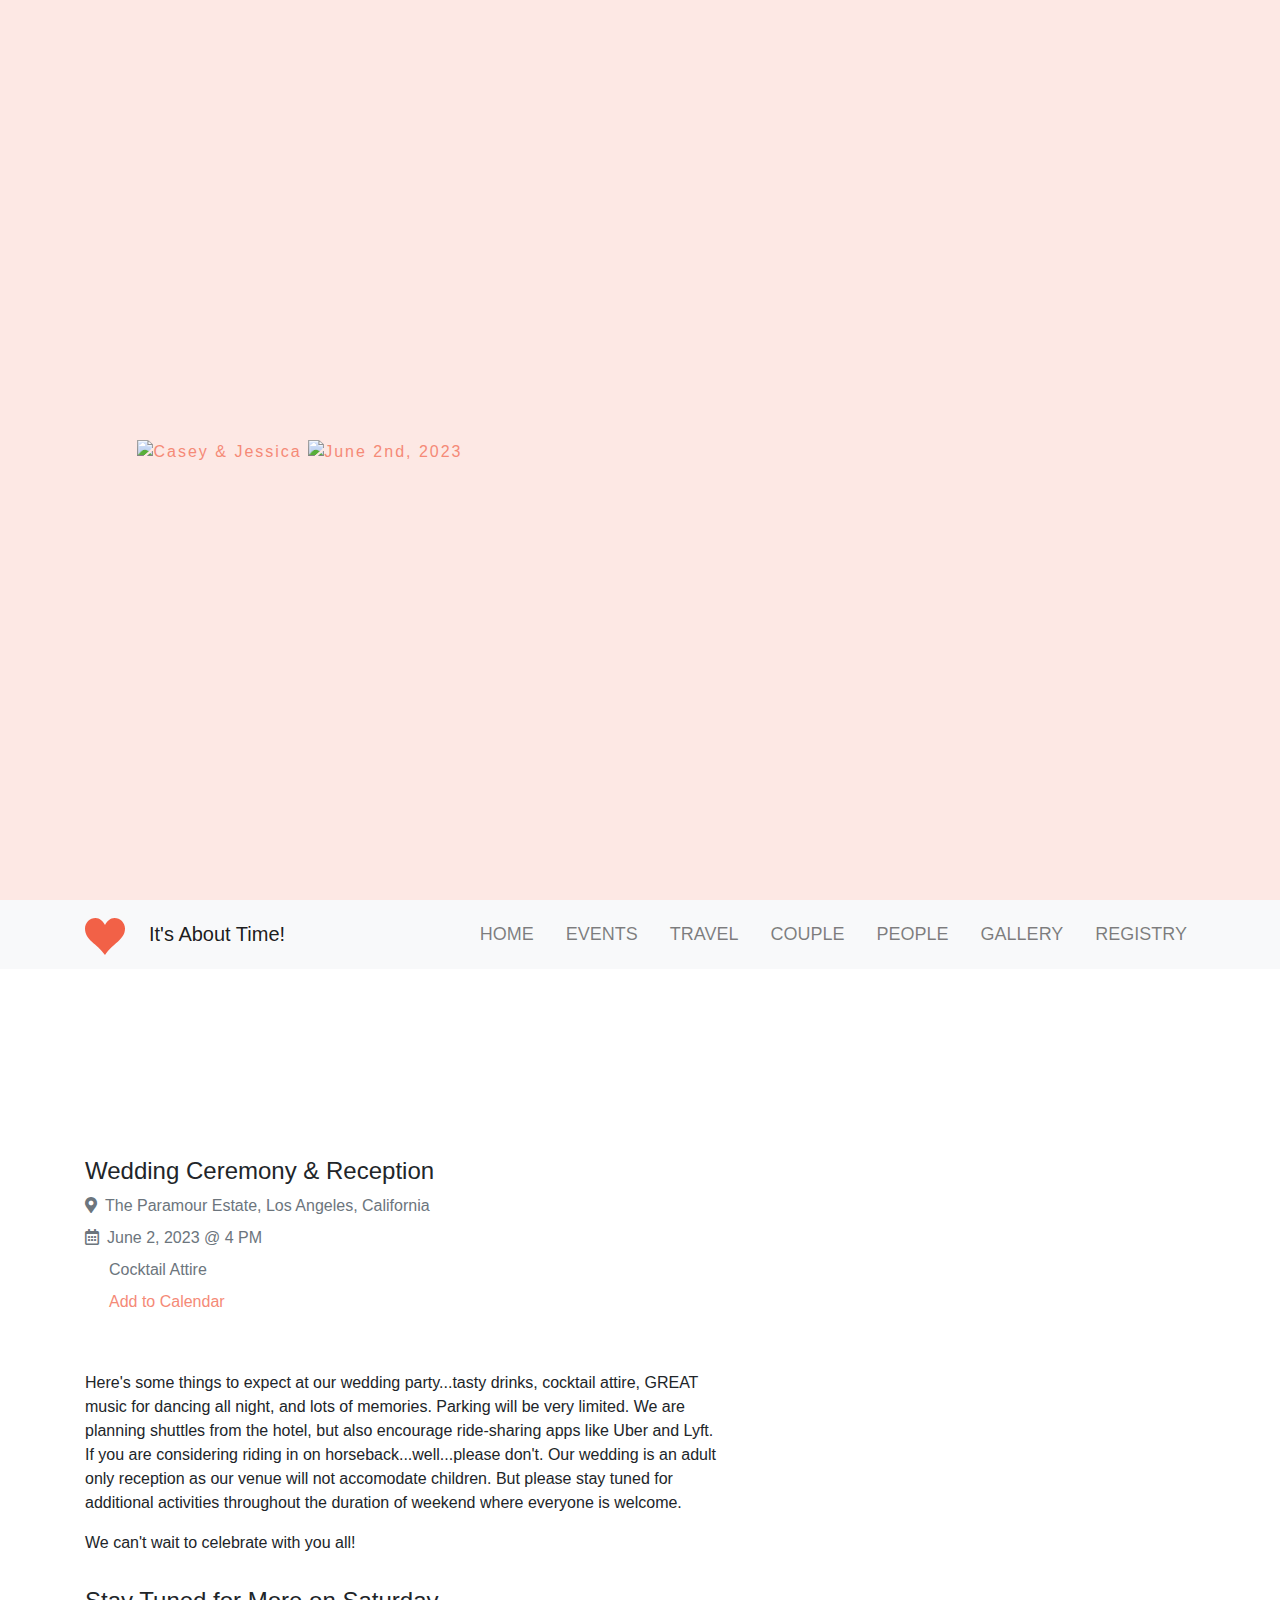
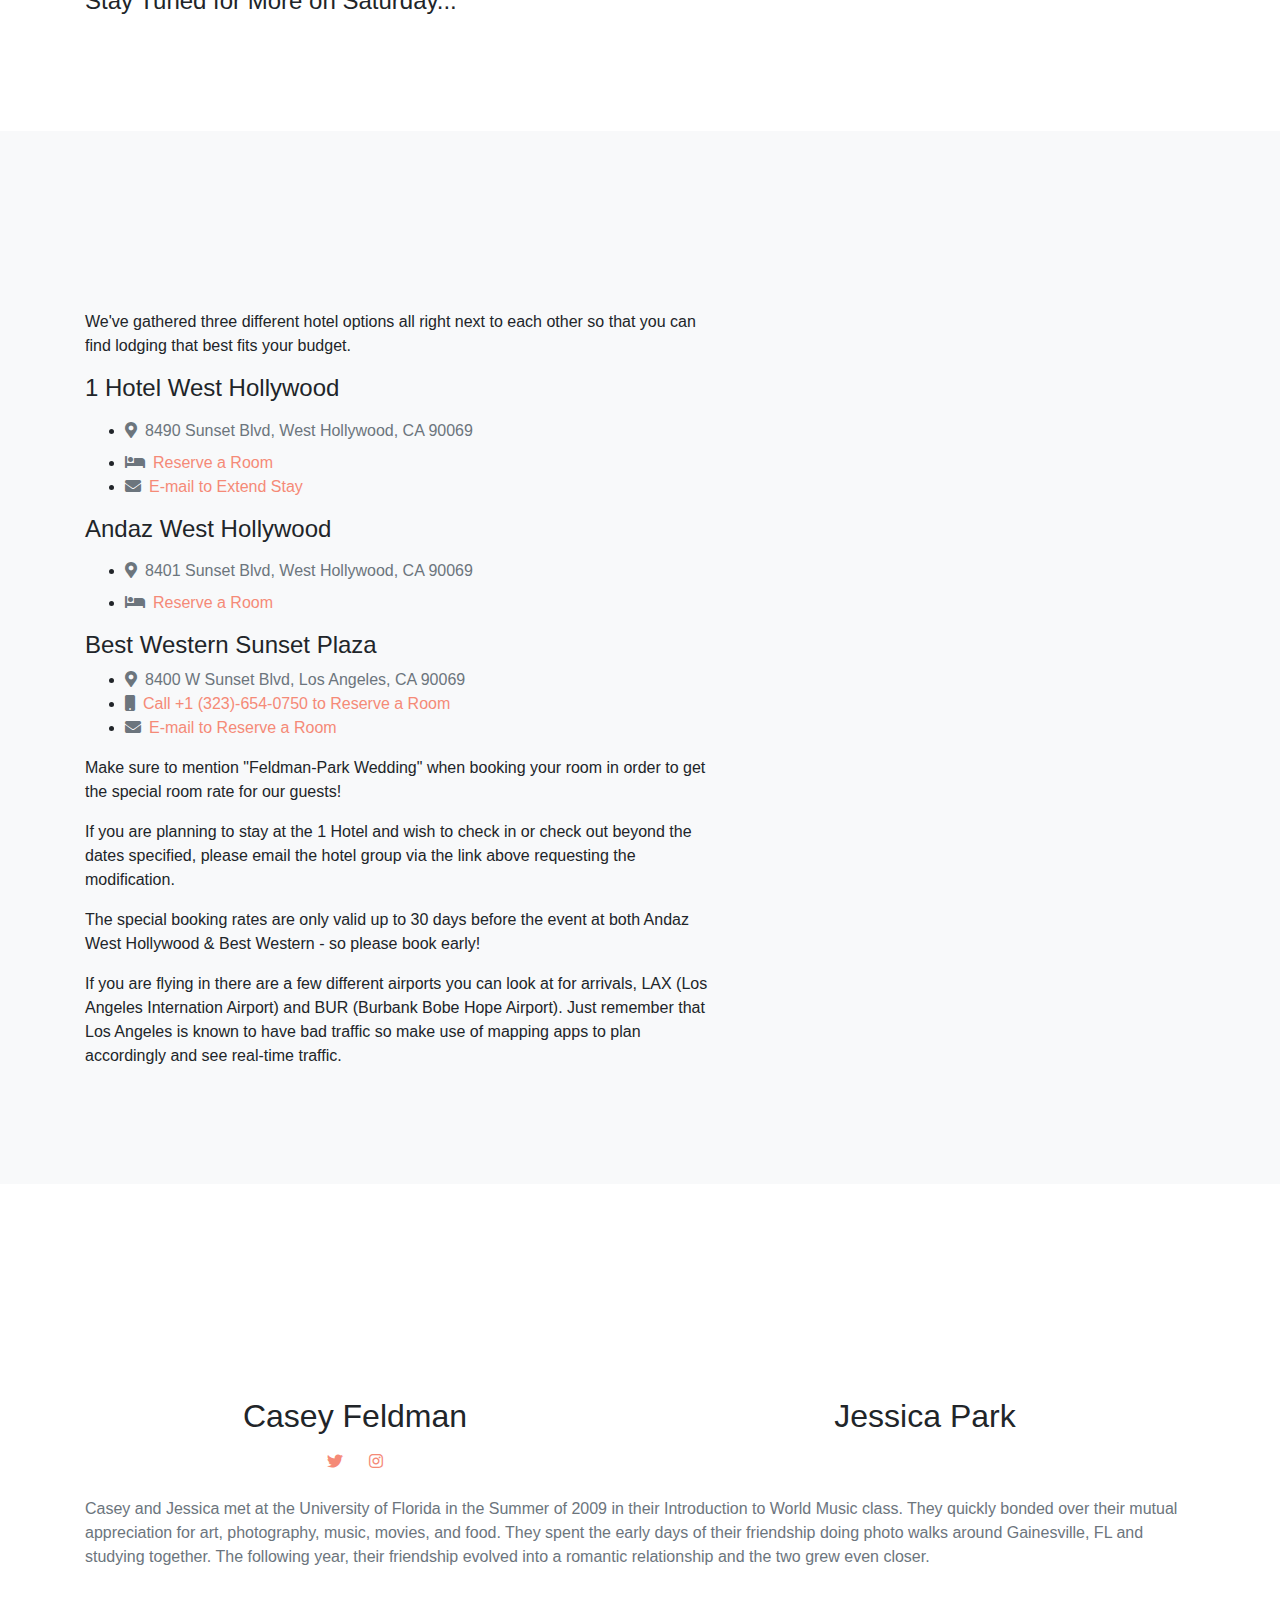
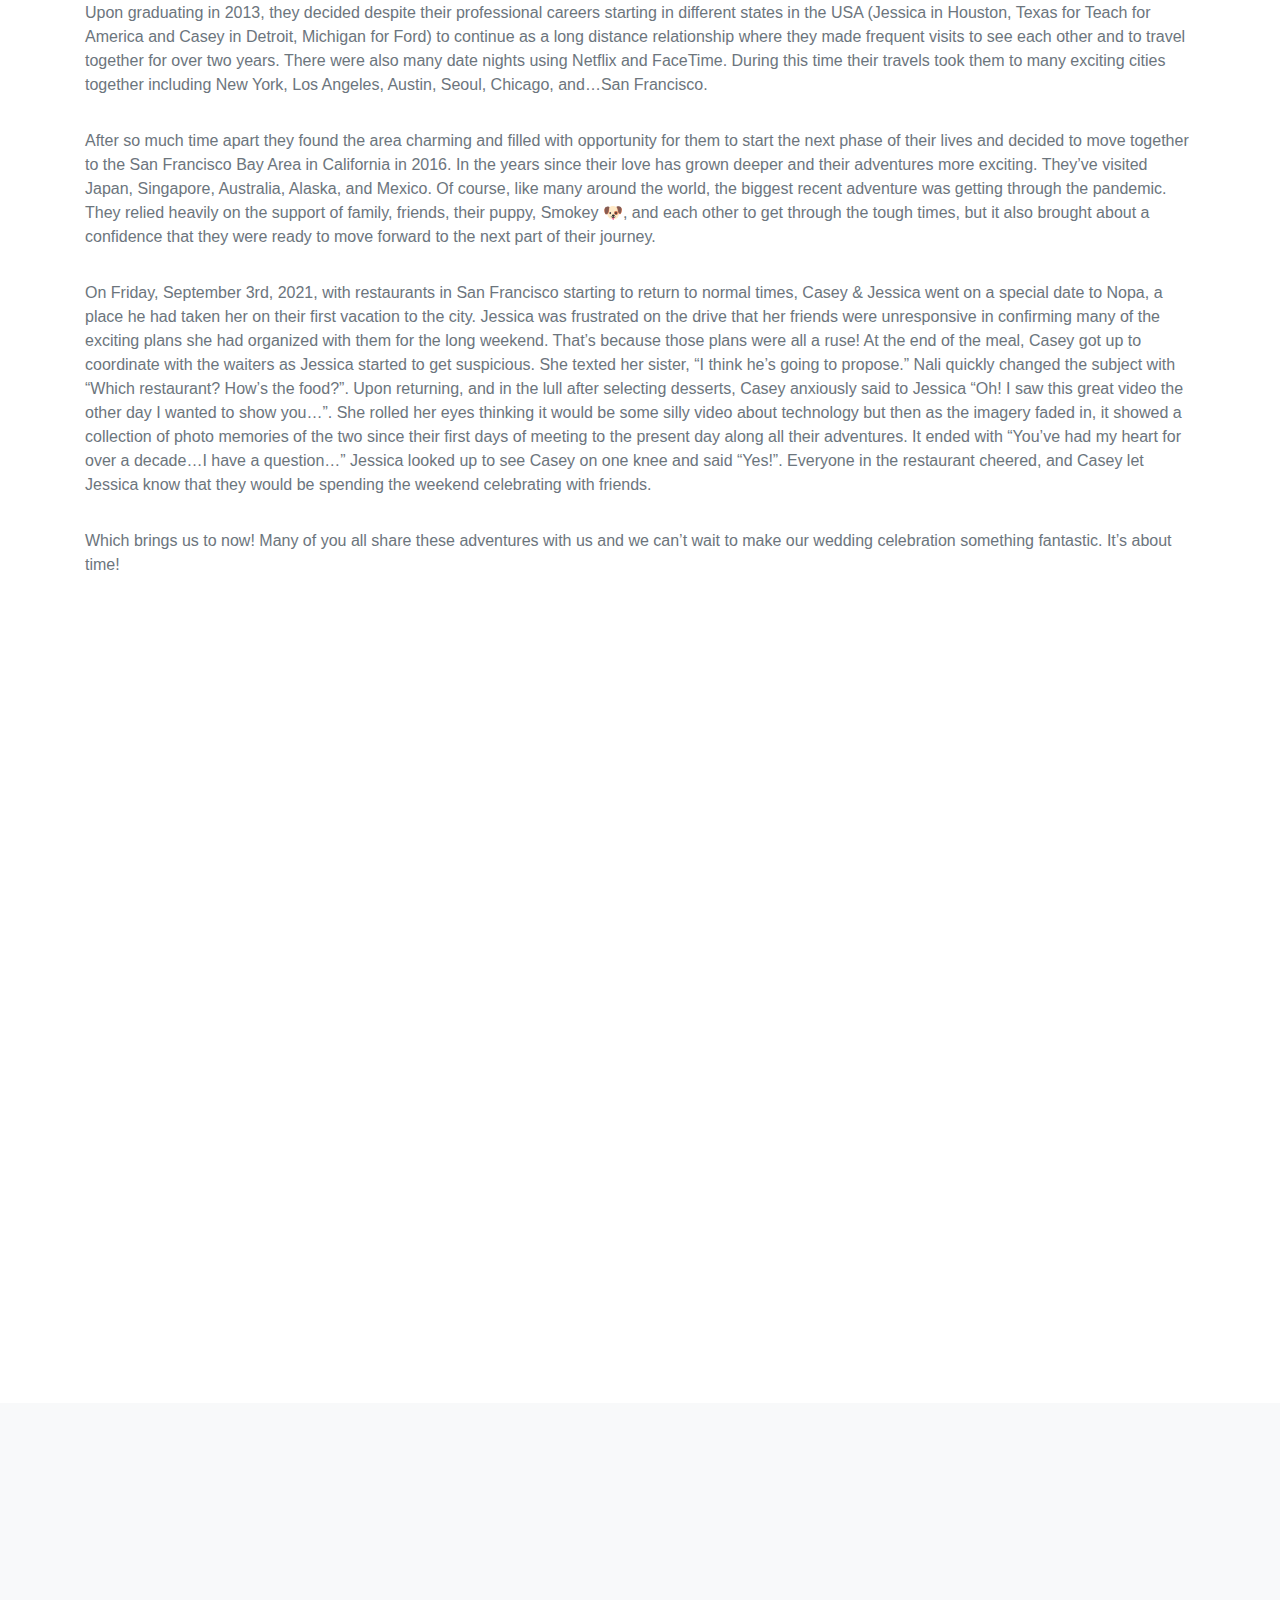
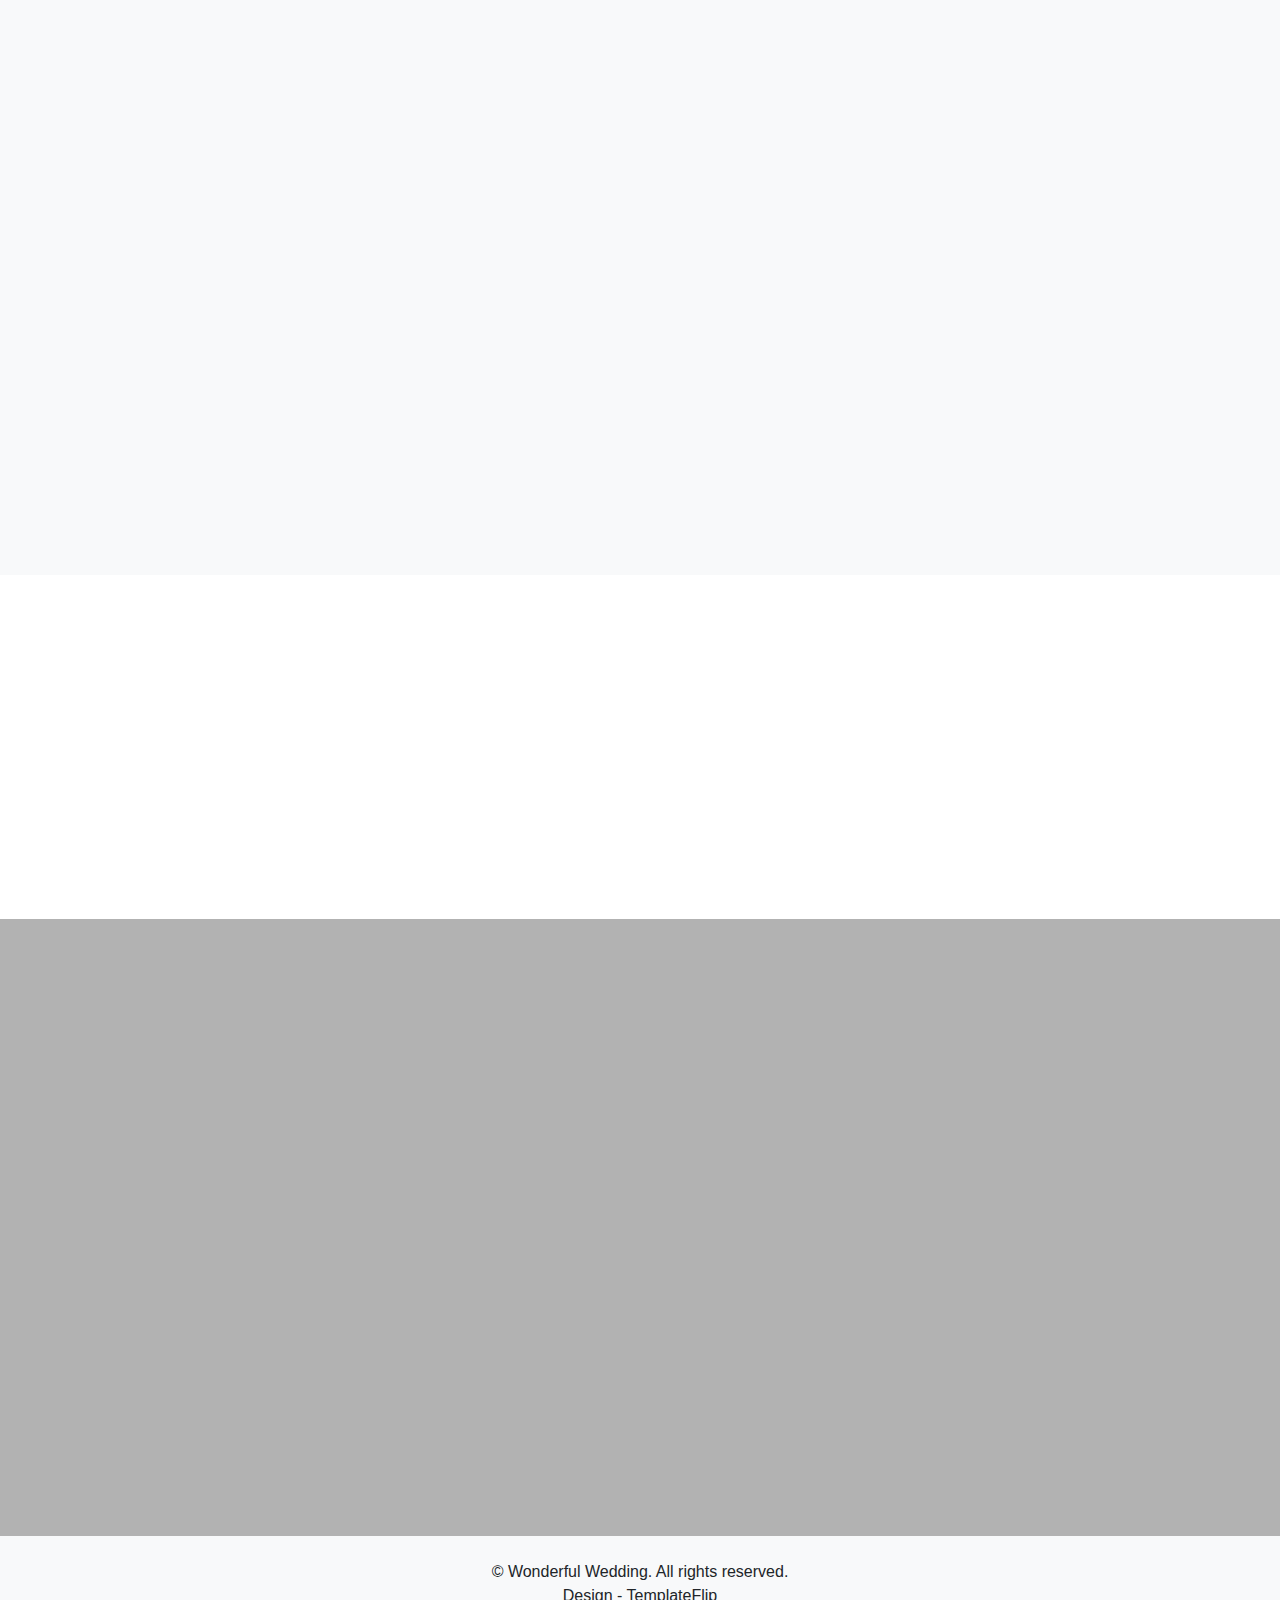
==== fuego/index.html @ f287a128 "Add Korean translate for send button" ====
<!DOCTYPE html>
<html lang="en-US">
  <head>
    <meta charset="UTF-8">
    <meta http-equiv="X-UA-Compatible" content="IE=edge">
    <meta name="viewport" content="width=device-width, initial-scale=1">
    <title>Casey & Jessica - June•2nd•2023</title>
    <link rel="stylesheet" href="https://use.typekit.net/lkz2qgp.css">
    <link rel="apple-touch-icon" sizes="180x180" href="images/favicon/apple-touch-icon.png">
    <link rel="icon" type="image/png" sizes="32x32" href="images/favicon/favicon-32x32.png">
    <link rel="icon" type="image/png" sizes="16x16" href="images/favicon/favicon-16x16.png">
    <link href="css/bootstrap.min.css?ver=1.1.0" rel="stylesheet">
    <link href="css/font-awesome/css/all.min.css?ver=1.1.0" rel="stylesheet">
    <link href="css/aos.css?ver=1.1.0" rel="stylesheet">
    <link href="css/ekko-lightbox.css?ver=1.1.0" rel="stylesheet">
    <link href="css/main.css?ver=1.1.0" rel="stylesheet">
    <script src="https://cdn.apple-mapkit.com/mk/5.x.x/mapkit.js"></script>
    <style>
        #map {
            max-width: 580px;
            min-height: 300px;
            height: 100%;
        }
        #hotel-map {
            max-width: 580px;
            min-height: 300px;
            height: 100%;
        }
    </style>
    <noscript>
      <style type="text/css">
        [data-aos] {
            opacity: 1 !important;
            transform: translate(0) scale(1) !important;
        }
      </style>
    </noscript>
	<script src="//ajax.googleapis.com/ajax/libs/jquery/2.0.0/jquery.min.js"></script>
  </head>
  <body id="top">
    <header></header>
    <div class="page-content">
      <div class="div">
<div class="ww-home-page" id="home">
  <div class="ww-wedding-announcement d-flex align-items-center justify-content-start">

    <div class="container ww-announcement-container">
    <a id="ical-link" href="https://caseyandjessica.com/resources/Casey_Jessica_Wedding.ics/"></a>
    <a rel="ar" href="images/invite.usdz#callToAction=Add%20to%20Calendar&amp;checkoutTitle=Casey%20and%20Jessica%27s%20Wedding&amp;checkoutSubtitle=June%202nd%202023&amp;price=" id="ar-link">
	  <img class="ww-title img-fluid mt-1" src="images/logo.png" alt="Casey & Jessica" data-aos="zoom-in-down" data-aos-delay="300" data-aos-duration="1000"/>
      <img class="img-fluid mt-1" src="images/laurel-1.png" alt="June 2nd, 2023" data-aos="zoom-in-down" data-aos-delay="300" data-aos-duration="1000"/>
	</a>
    </div>
  </div>
</div>
<div class="ww-nav-bar sticky-top bg-light">
  <nav class="navbar navbar-expand-lg navbar-light">
    <div class="container"><a href="#"><svg class="heart" viewBox="0 0 32 29.6"><path d="M23.6,0c-3.4,0-6.3,2.7-7.6,5.6C14.7,2.7,11.8,0,8.4,0C3.8,0,0,3.8,0,8.4c0,9.4,9.5,11.9,16,21.2c6.1-9.3,16-12.1,16-21.2C32,3.8,28.2,0,23.6,0z"/>
</svg></a>
      <h1 class="h2"><a class="pl-4 navbar-brand" href="#">It's About Time!</a></h1>
      <button class="navbar-toggler" type="button" data-toggle="collapse" data-target="#ww-navbarNav" aria-controls="ww-navbarNav" aria-expanded="false" aria-label="Toggle navigation"><span class="navbar-toggler-icon"></span></button>
      <div class="collapse navbar-collapse text-uppercase" id="ww-navbarNav">
        <ul class="navbar-nav ml-auto">
          <li class="nav-item"><a class="nav-link smooth-scroll" href="#home">Home</a></li>
          <li class="nav-item"><a class="nav-link smooth-scroll" href="#events">Events</a></li>
          <li class="nav-item"><a class="nav-link smooth-scroll" href="#accommodations">Travel</a></li>
		  <li class="nav-item"><a class="nav-link smooth-scroll" href="#couple">Couple</a></li>
          <li class="nav-item"><a class="nav-link smooth-scroll" href="#people">People</a></li>
          <li class="nav-item"><a class="nav-link smooth-scroll" href="#gallery">Gallery</a></li>
          <li class="nav-item"><a class="nav-link smooth-scroll" href="#registry">Registry</a></li>
          <!-- <li class="nav-item"><a class="nav-link smooth-scroll" href="#rsvp">RSVP</a></li> -->
        </ul>
      </div>
    </div>
  </nav>
</div>
<div class="ww-section" id="events">
  <div class="container ww-wedding-event">
    <h2 class="h1 text-center pb-3 ww-title" data-aos="zoom-in-down" data-aos-duration="1000">Wedding Events</h2>
    <div class="row">
      <div class="col-md-7 col-sm-12">
        <div class="my-3">
          <div class="h4">Wedding Ceremony & Reception</div>
          <ul>
            <li><i class="text-muted fas fa-map-marker-alt"></i><span class="pl-2 text-muted">The Paramour Estate, Los Angeles, California</span></li>
            <li class="pt-2"><i class="text-muted far fa-calendar-alt"></i><span class="pl-2 text-muted">June 2, 2023 @ 4 PM</span></li>
            <li class="pt-2"><i class="text-muted far fa-user-tie"></i><span class="pl-2 text-muted">Cocktail Attire</span></li>
            <li class="pt-2"><i class="text-muted far fa-share"></i><span class="pl-2 text-muted"><a href="https://caseyandjessica.com/resources/Casey_Jessica_Wedding.ics/">Add to Calendar</a></span></li>
          </ul>
		  <div class="my-3"><img class="img-fluid" src="images/wedding-party.jpg" alt="Paramour Estate Overlook" data-aos="fade-down-right" data-aos-duration="1000"/></div>
<!--           https://snapshot.apple-mapkit.com/api/v1/snapshot?center=34.09478760578792%2C-118.27126312255858&t=standard&scale=1&spn=0.06837642386624054%2C0.07724761962890625&size=500x500&lang=en-US&poi=1&annotations=%5B%7B%22point%22%3A%2234.09478759765625%2C-118.2712631225586%22%2C%22markerStyle%22%3A%22large%22%2C%22color%22%3A%22ffa57d%22%7D%5D&expires=1703808000&teamId=XN63WD95N8&keyId=S5A7AXL5G8&signature=laEV54rMrHWfISMPqvGcMEMbGv7uZ5C5J5yYve1fGEZuAQ3pCUj3zVtuKJ2DQbEwVSOQELXvbzfTRSVx5OITfg -->

			<p>Here's some things to expect at our wedding party...tasty drinks, cocktail attire, GREAT music for dancing all night, and lots of memories. Parking will be very limited. We are planning shuttles from the hotel, but also encourage ride-sharing apps like Uber and Lyft. If you are considering riding in on horseback...well...please don't. Our wedding is an adult only reception as our venue will not accomodate children. But please stay tuned for additional activities throughout the duration of weekend where everyone is welcome.</p>
			<p>We can't wait to celebrate with you all!</p>
        </div>
      </div>
      <div class="col-md-5 col-sm-12">
        <a href="https://maps.apple.com/?address=1923%20Micheltorena%20St,%20Los%20Angeles,%20CA%20%2090039,%20United%20States&auid=11274196617837300636&ll=34.094775,-118.272117&lsp=9902&q=The%20Paramour%20Estate">
          <div id="map" data-aos="fade-down-left" data-aos-duration="1000"></div>
        </a>
      </div>
    </div>
<!--     Saturday Event Information below -->
    <div class="row">
      <div class="col-md-7 col-sm-12">
        <div class="my-3">
          <div class="h4">Stay Tuned for More on Saturday...</div>
<!--
          <ul>
            <li><i class="text-muted fas fa-map-marker-alt "></i><span class="pl-2 text-muted">City Place, Hendon, London, UK</span></li>
            <li class="pt-2"><i class="text-muted far fa-calendar-alt "></i><span class="pl-2 text-muted">22 Dec 2018, 11AM - 6PM</span></li>
          </ul>
          <p>Lorem ipsum dolor sit amet consectetur adipiscing, elit nulla enim arcu dictum lobortis, ac congue non hendrerit accumsan. Ut penatibus litora platea mi mus tempus eros proin, maecenas hac eget hendrerit inceptos per tempor sodales, id varius nulla commodo augue lectus pulvinar. Etiam suscipit leo sollicitudin vivamus tempor himenaeos vitae mattis dictum posuere, tincidunt aenean litora aptent facilisis eu est gravida.</p>
 -->
        </div>
      </div>
<!--
      <div class="col-md-5 col-sm-12">
        <div class="my-3"><img class="img-fluid" src="images/reception.jpg" alt="Reception" data-aos="fade-up-right" data-aos-duration="1000"/></div>
      </div>
 -->
    </div>

  </div>
</div>
<div class="ww-section bg-light" id="accommodations">
  <div class="container">
    <h2 class="h2 text-center pb-3 ww-title" data-aos="zoom-in-down" data-aos-duration="1000">Travel & Accommodations</h2>
    <div class="row">
      <div class="col-md-7 col-sm-12">
        <div class="my-3">
          <p>We've gathered three different hotel options all right next to each other so that you can find lodging that best fits your budget.</p>
        	<div class="h4">1 Hotel West Hollywood</div>
          		<ul>
           			<li class="pt-2"><i class="text-muted fas fa-map-marker-alt"></i><span class="pl-2 text-muted">8490 Sunset Blvd, West Hollywood, CA 90069</span></li>
           	 		<li class="pt-2"><i class="text-muted fas fa-bed"></i><span class="pl-2 text-muted"><a href="https://be.synxis.com/?Hotel=77961&Chain=16024&arrive=2023-06-01&depart=2023-06-03&adult=1&child=0&group=1912861">Reserve a Room</a></span></li>
                	<li><i class="text-muted fas fa-envelope"></i><span class="pl-2 text-muted"><a href="mailto:spencer.passey@1hotels.com?subject=Park-Feldman%20Wedding%20Room%20Reservation">E-mail to Extend Stay</a></span></li>
         	 	</ul>
        	<div class="h4">Andaz West Hollywood</div>
          		<ul>
           	 		<li class="pt-2"><i class="text-muted fas fa-map-marker-alt"></i><span class="pl-2 text-muted">8401 Sunset Blvd, West Hollywood, CA 90069</span></li>
           	 		<li class="pt-2"><i class="text-muted fas fa-bed"></i><span class="pl-2 text-muted"><a href="https://www.hyatt.com/en-US/group-booking/LAXSS/G-FEPA">Reserve a Room</a></span></li>
          		</ul>
       	 	<div class="h4">Best Western Sunset Plaza</div>
          		<ul>
           			<li><i class="text-muted fas fa-map-marker-alt"></i><span class="pl-2 text-muted">8400 W Sunset Blvd, Los Angeles, CA 90069</span></li>
					<li><i class="text-muted fas fa-mobile"></i><span class="pl-2 text-muted"><a href="tel://3236540750">Call +1 (323)-654-0750 to Reserve a Room</a></span></li>
                	<li><i class="text-muted fas fa-envelope"></i><span class="pl-2 text-muted"><a href="mailto:reservations@sunsetplazahotel.com?subject=Park-Feldman%20Wedding%20Room%20Reservation">E-mail to Reserve a Room</a></span></li>
         		</ul>
          	<p>Make sure to mention "Feldman-Park Wedding" when booking your room in order to get the special room rate for our guests!</p>
          	<p>If you are planning to stay at the 1 Hotel and wish to check in or check out beyond the dates specified, please email the hotel group via the link above requesting the modification.</p>
          	<p>The special booking rates are only valid up to 30 days before the event at both Andaz West Hollywood & Best Western - so please book early!</p>
          	<p>If you are flying in there are a few different airports you can look at for arrivals, LAX (Los Angeles Internation Airport) and BUR (Burbank Bobe Hope Airport). Just remember that Los Angeles is known to have bad traffic so make use of mapping apps to plan accordingly and see real-time traffic.</p>
        </div>
      </div>
      <div class="col-md-5 col-sm-12">
        <a href="https://guides.apple.com/?ug=Ci5DYXNleSBGZWxkbWFuICYgSmVzc2ljYSBQYXJr4oCZcyBXZWRkaW5nIEd1aWRlEg0Irk0Q8OeUsZiCja5eEg4Irk0Qio77hqmCxO%2BeARINCK5NEMunxrHvt%2BCFLBINCK5NEMmvlsiS2Pz0FRIOCK5NEM%2F3rtvhq8H30QESDgiuTRCcl%2Bmw88L%2FupwB">
          <div id="hotel-map" data-aos="fade-down-left" data-aos-duration="1000"></div>
        </a>
      </div>
    </div>
  </div>
</div>
<div class="ww-section" id="couple">
  <div class="container">
    <h2 class="h1 text-center pb-3 ww-title" data-aos="zoom-in-down" data-aos-duration="1000">Groom & Bride</h2>
    <div class="row text-center">
      <div class="col-md-6">
        <div class="mt-3"><img class="img-fluid img-round" src="images/groom.jpg" alt="Groom" data-aos="flip-left" data-aos-duration="1000"/>
          <h3 class="h2 ww-title">Casey Feldman</h3>
          <div class="ww-social-links"><a class="btn btn-link" href="https://twitter.com/ligerxx"><i class="fab fa-twitter" aria-hidden="true"></i></a><a class="btn btn-link" href="https://www.instagram.com/ligerxx/"><i class="fab fa-instagram" aria-hidden="true"></i></a></div>
        </div>
      </div>
      <div class="col-md-6">
        <div class="mt-3"><img class="img-fluid img-round" src="images/bride.jpg" alt="Bride" data-aos="flip-right" data-aos-duration="1000"/>
          <h3 class="h2 ww-title">Jessica Park</h3>
        </div>
      </div>
      <div class="col-sm-12">
	  	<p class="pt-3 text-left text-muted">Casey and Jessica met at the University of Florida in the Summer of 2009 in their Introduction to World Music class. They quickly bonded over their mutual appreciation for art, photography, music, movies, and food. They spent the early days of their friendship doing photo walks around Gainesville, FL and studying together. The following year, their friendship evolved into a romantic relationship and the two grew even closer.</p>
		<p class="pt-3 text-left text-muted">Upon graduating in 2013, they decided despite their professional careers starting in different states in the USA (Jessica in Houston, Texas for Teach for America and Casey in Detroit, Michigan for Ford) to continue as a long distance relationship where they made frequent visits to see each other and to travel together for over two years. There were also many date nights using Netflix and FaceTime. During this time their travels took them to many exciting cities together including New York, Los Angeles, Austin, Seoul, Chicago, and…San Francisco.</p>
		<p class="pt-3 text-left text-muted">After so much time apart they found the area charming and filled with opportunity for them to start the next phase of their lives and decided to move together to the San Francisco Bay Area in California in 2016. In the years since their love has grown deeper and their adventures more exciting. They’ve visited Japan, Singapore, Australia, Alaska, and Mexico. Of course, like many around the world, the biggest recent adventure was getting through the pandemic. They relied heavily on the support of family, friends, their puppy, Smokey 🐶, and each other to get through the tough times, but it also brought about a confidence that they were ready to move forward to the next part of their journey.</p>
		<p class="pt-3 text-left text-muted">On Friday, September 3rd, 2021, with restaurants in San Francisco starting to return to normal times, Casey & Jessica went on a special date to Nopa, a place he had taken her on their first vacation to the city. Jessica was frustrated on the drive that her friends were unresponsive in confirming many of the exciting plans she had organized with them for the long weekend. That’s because those plans were all a ruse! At the end of the meal, Casey got up to coordinate with the waiters as Jessica started to get suspicious. She texted her sister, “I think he’s going to propose.” Nali quickly changed the subject with “Which restaurant? How’s the food?”. Upon returning, and in the lull after selecting desserts, Casey anxiously said to Jessica “Oh! I saw this great video the other day I wanted to show you…”. She rolled her eyes thinking it would be some silly video about technology but then as the imagery faded in, it showed a collection of photo memories of the two since their first days of meeting to the present day along all their adventures. It ended with “You’ve had my heart for over a decade…I have a question…” Jessica looked up to see Casey on one knee and said “Yes!”. Everyone in the restaurant cheered, and Casey let Jessica know that they would be spending the weekend celebrating with friends.</p>
		<p class="pt-3 text-left text-muted">Which brings us to now! Many of you all share these adventures with us and we can’t wait to make our wedding celebration something fantastic. It’s about time!</p>
	</div>
    </div>
  </div>
</div>
<div class="ww-section" id="people">
  <div class="container ww-couple-friends">
    <h2 class="h1 text-center pt-3 ww-title" data-aos="zoom-in-down" data-aos-duration="1000">Wedding Party</h2>
    <div class="carousel slide" id="ww-carouselIndicator" data-ride="carousel" data-aos="zoom-in-up" data-aos-duration="1000">
      <ol class="carousel-indicators">
        <li class="active" data-target="#ww-carouselIndicator" data-slide-to="0"></li>
        <li data-target="#ww-carouselIndicator" data-slide-to="1"></li>
      </ol>
      <div class="carousel-inner">
        <div class="carousel-item active">
          <div class="row">
            <div class="col-md-4">
              <div class="card d-block mb-3"><img class="card-img-top" src="images/groom-men-1.jpg" alt="Jordan Fine - Best Man"/>
                <div class="card-body text-center">
                  <div class="h5">Jordan Fine</div>
                  <p class="mb-0 text-muted">College</p>
                  <p class="text-muted">Best Man</p>
                </div>
              </div>
            </div>
            <div class="col-md-4">
              <div class="card d-block mb-3"><img class="card-img-top" src="images/groom-men-2.jpg" alt="Alex Muller"/>
                <div class="card-body text-center">
                  <div class="h5 text-center">Alex Muller</div>
                  <p class="mb-0 text-muted">Bay Area</p>
                  <p class="text-muted">Groomsmen</p>
                </div>
              </div>
            </div>
            <div class="col-md-4">
              <div class="card d-block mb-3"><img class="card-img-top" src="images/groom-men-3.jpg" alt="Evan Diamond"/>
                <div class="card-body text-center">
                  <div class="h5 text-center">Evan Diamond</div>
                  <p class="mb-0 text-muted">Middle & High School</p>
                  <p class="text-muted">Groomsmen</p>
                </div>
              </div>
            </div>
            <div class="col-md-4">
              <div class="card d-block mb-3"><img class="card-img-top" src="images/groom-men-4.jpg" alt="Jack Jones"/>
                <div class="card-body text-center">
                  <div class="h5 text-center">Jack Jones</div>
                  <p class="mb-0 text-muted">College</p>
                  <p class="text-muted">Groomsmen</p>
                </div>
              </div>
            </div>
            <div class="col-md-4">
              <div class="card d-block mb-3"><img class="card-img-top" src="images/groom-men-5.jpg" alt="Kevin Witt"/>
                <div class="card-body text-center">
                  <div class="h5 text-center">Kevin Witt</div>
                  <p class="mb-0 text-muted">Bay Area</p>
                  <p class="text-muted">Groomsmen</p>
                </div>
              </div>
            </div>
          </div>
        </div>
        <div class="carousel-item">
          <div class="row">
            <div class="col-md-4">
              <div class="card d-block mb-3"><img class="card-img-top" src="images/bride-maid-1.jpg" alt="Nali Park - Maid of Honor"/>
                <div class="card-body text-center">
                  <div class="h5">Nali Park</div>
                  <p class="mb-0 text-muted">Sister</p>
                  <p class="text-muted">Maid of Honor</p>
                </div>
              </div>
            </div>
            <div class="col-md-4">
              <div class="card d-block mb-3"><img class="card-img-top" src="images/bride-maid-2.jpg" alt="Carrie Feldman"/>
                <div class="card-body text-center">
                  <div class="h5 text-center">Carrie Feldman</div>
                  <p class="mb-0 text-muted">Groom's Sister</p>
                  <p class="text-muted">Bridesmaids</p>
                </div>
              </div>
            </div>
            <div class="col-md-4">
              <div class="card d-block mb-3"><img class="card-img-top" src="images/bride-maid-3.jpg" alt="June Lee"/>
                <div class="card-body text-center">
                  <div class="h5 text-center">June Lee</div>
                  <p class="mb-0 text-muted">College</p>
                  <p class="text-muted">Bridesmaids</p>
                </div>
              </div>
            </div>
            <div class="col-md-4">
              <div class="card d-block mb-3"><img class="card-img-top" src="images/bride-maid-4.jpg" alt="Julianna Parra"/>
                <div class="card-body text-center">
                  <div class="h5 text-center">Julianna Parra</div>
                  <p class="mb-0 text-muted">Teach for America</p>
                  <p class="text-muted">Bridesmaids</p>
                </div>
              </div>
            </div>
            <div class="col-md-4">
              <div class="card d-block mb-3"><img class="card-img-top" src="images/bride-maid-5.jpg" alt="Ilyas Khimani"/>
                <div class="card-body text-center">
                  <div class="h5 text-center">Ilyas Khimani</div>
                  <p class="mb-0 text-muted">High School</p>
                  <p class="text-muted">Bridesman</p>
                </div>
              </div>
            </div>
          </div>
        </div>
      </div>
    </div>
  </div>
</div>
<div class="ww-section bg-light" id="gallery">
  <div class="ww-photo-gallery">
    <div class="container">
      <h2 class="h1 text-center pb-3 ww-title" data-aos="zoom-in-down" data-aos-duration="1000">Photo Gallery</h2>
<!--       <div class="col-md-12 text-center ww-category-filter mb-4"><a class="btn btn-outline-primary ww-filter-button" href="#" data-filter="all">All</a><a class="btn btn-outline-primary ww-filter-button" href="#" data-filter="vacation">Our Vacation</a><a class="btn btn-outline-primary ww-filter-button" href="#" data-filter="party">Party</a><a class="btn btn-outline-primary ww-filter-button" href="#" data-filter="ceremony">Ceremony</a><a class="btn btn-outline-primary ww-filter-button" href="#" data-filter="wedding">Wedding</a></div> -->
      <div class="ww-gallery" data-aos="fade-zoom-in" data-aos-easing="ease-in-back" data-aos-delay="300" data-aos-duration="1000" data-aos-offset="0">
        <div class="card-columns">
          <div class="card" data-groups="[&quot;vacation&quot;,&quot;ceremony&quot;]"><a href="images/gallery-pic-1.jpg" data-toggle="lightbox" data-gallery="ww-gallery"><img class="img-fluid" src="images/gallery-pic-1.jpg" alt="Gallery Pic 1"/></a></div>
          <div class="card" data-groups="[&quot;party&quot;,&quot;wedding&quot;]"><a href="images/gallery-pic-2.jpg" data-toggle="lightbox" data-gallery="ww-gallery"><img class="img-fluid" src="images/gallery-pic-2.jpg" alt="Gallery Pic 2"/></a></div>
          <div class="card" data-groups="[&quot;vacation&quot;]"><a href="images/gallery-pic-3.jpg" data-toggle="lightbox" data-gallery="ww-gallery"><img class="img-fluid" src="images/gallery-pic-3.jpg" alt="Gallery Pic 3"/></a></div>
          <div class="card" data-groups="[&quot;party&quot;,&quot;vacation&quot;]"><a href="images/gallery-pic-4.jpg" data-toggle="lightbox" data-gallery="ww-gallery"><img class="img-fluid" src="images/gallery-pic-4.jpg" alt="Gallery Pic 4"/></a></div>
          <div class="card" data-groups="[&quot;vacation&quot;]"><a href="images/gallery-pic-5.jpg" data-toggle="lightbox" data-gallery="ww-gallery"><img class="img-fluid" src="images/gallery-pic-5.jpg" alt="Gallery Pic 5"/></a></div>
          <div class="card" data-groups="[&quot;wedding&quot;,&quot;ceremony&quot;,&quot;party&quot;]"><a href="images/gallery-pic-6.jpg" data-toggle="lightbox" data-gallery="ww-gallery"><img class="img-fluid" src="images/gallery-pic-6.jpg" alt="Gallery Pic 6"/></a></div>
          <div class="card" data-groups="[&quot;vacation&quot;]"><a href="images/gallery-pic-7.jpg" data-toggle="lightbox" data-gallery="ww-gallery"><img class="img-fluid" src="images/gallery-pic-7.jpg" alt="Gallery Pic 7"/></a></div>
          <div class="card" data-groups="[&quot;wedding&quot;,&quot;party&quot;]"><a href="images/gallery-pic-8.jpg" data-toggle="lightbox" data-gallery="ww-gallery"><img class="img-fluid" src="images/gallery-pic-8.jpg" alt="Gallery Pic 8"/></a></div>
          <div class="card" data-groups="[&quot;wedding&quot;,&quot;party&quot;]"><a href="images/gallery-pic-9.jpg" data-toggle="lightbox" data-gallery="ww-gallery"><img class="img-fluid" src="images/gallery-pic-9.jpg" alt="Gallery Pic 9"/></a></div>
          <div class="card" data-groups="[&quot;wedding&quot;,&quot;party&quot;]"><a href="images/gallery-pic-10.jpg" data-toggle="lightbox" data-gallery="ww-gallery"><img class="img-fluid" src="images/gallery-pic-10.jpg" alt="Gallery Pic 10"/></a></div>
          <div class="card" data-groups="[&quot;wedding&quot;,&quot;party&quot;]"><a href="images/gallery-pic-11.jpg" data-toggle="lightbox" data-gallery="ww-gallery"><img class="img-fluid" src="images/gallery-pic-11.jpg" alt="Gallery Pic 11"/></a></div>
          <div class="card" data-groups="[&quot;wedding&quot;,&quot;party&quot;]"><a href="images/gallery-pic-12.jpg" data-toggle="lightbox" data-gallery="ww-gallery"><img class="img-fluid" src="images/gallery-pic-12.jpg" alt="Gallery Pic 12"/></a></div>
          <div class="card" data-groups="[&quot;wedding&quot;,&quot;party&quot;]"><a href="images/gallery-pic-13.jpg" data-toggle="lightbox" data-gallery="ww-gallery"><img class="img-fluid" src="images/gallery-pic-13.jpg" alt="Gallery Pic 13"/></a></div>
          <div class="card" data-groups="[&quot;wedding&quot;,&quot;party&quot;]"><a href="images/gallery-pic-14.jpg" data-toggle="lightbox" data-gallery="ww-gallery"><img class="img-fluid" src="images/gallery-pic-14.jpg" alt="Gallery Pic 14"/></a></div>
        </div>
      </div>
    </div>
  </div>
</div>
<div class="ww-section" id="registry">
  <div class="container">
    <h2 class="h1 text-center pb-3 ww-title" data-aos="zoom-in-down" data-aos-duration="1000"><a href="https://www.westelm.com/registry/jr92sbgv7d/registry-list.html">Registry at West Elm & Williams Sonoma</a></h2>
	<h2 class="h1 text-center pt-3 ww-title" data-aos="zoom-in-down" data-aos-duration="1000"><a href="https://www.zola.com/registry/caseyandjessicajune2">Registry on Zola</a></h2>
  </div>
</div>
<div class="ww-section ww-rsvp-detail text-white" id="rsvp">
  <div class="container" data-aos="zoom-in-up" data-aos-duration="1000">
    <div class="col text-center">
      <h2 class="h1 ww-title pb-3" data-aos="zoom-in-down" data-aos-duration="1000">Are You Attending?</h2>
      <h3 class="h2 ww-title pb-3" data-aos="zoom-in-down" data-aos-duration="1050">참석할 것인가요?</h3>
    </div>
    <div class="row ww-rsvp-form">
      <div class="col-md-10">
        <div class="card-body">
		<form id="wedding-form">
			<div class="row">
				<div class="col md-6 pb-3">
					<div class="form-group">
						<label for="name-input">Your Name(s) | 성, 명</label>
						<input class="form-control" id="name-input" type="text" name="name"
								required="required"/>
					</div>
				</div>
				<div class="col-md-6 pb-3">
					<div class="form-group">
						<label for="email-input">Your Email(s) | 이메일 주소</label>
						<input class="form-control" id="email-input" type="email"
								name="email" required="required"/>
					</div>
				</div>
			</div>
			<div class="row">
				<div class="col pb-3">
					<div class="form-group">
						<label for="food-input">Food Allergies (optional) | 음식 알레르기가 있습니까?</label>
						<input class="form-control" id="food-input" type="text" name="food">
					</div>
				</div>
			</div>
			<div class="row">
			<div class="col text-center">
					<button class="btn btn-primary btn-submit" type="submit">Send Response 확인</button>
				</div>
			</div>
		</form>
        </div>
      </div>
    </div>
  </div>
</div>
<div class="ww-footer bg-light">
  <div class="container text-center py-4">
    <p class="my-0">&copy; Wonderful Wedding. All rights reserved.</p>
    <p class="mb-0">Design - <a class="credit" href="https://templateflip.com" target="_blank">TemplateFlip</a></p>
  </div>
</div></div>
    </div>
    <footer></footer>
    <script src="scripts/jquery.min.js?ver=1.1.0"></script>
    <script src="scripts/bootstrap.bundle.min.js?ver=1.1.0"></script>
    <script src="scripts/aos.js?ver=1.1.0"></script>
    <script src="scripts/ekko-lightbox.min.js?ver=1.1.0"></script>
    <script src="scripts/main.js?ver=1.1.0"></script>
    <script type="text/javascript">
        $('#wedding-form').on('submit', function (e) {
            //optional validation code here
            
        e.preventDefault();

        $.ajax({
            url: "https://script.google.com/macros/s/AKfycbzV0HVoywcKQeGUjlx6kSJY-7be0vr-EnStd5tXA5-o_BzwLK-LiZiSEPAsUGLdKqljTg/exec",
            method: "POST",
            dataType: "json",
            data: $("#wedding-form").serialize(),
            success: function (response) {
                console.log("response!");
                console.log($("#wedding-form").serialize());

                if (response.result == "success") {
                    $('#wedding-form')[0].reset();
                    alert('Thank you for letting us know!');
                    return true;
                } else {
                    console.log("something weird in response");
                    console.log(response);
                    alert("Something went wrong and your response was not submitted successfully. Please message Casey or Jessica the details or try again later.");
                }
            },
            error: function (error) {
                console.log("error in response");
                alert("Something went wrong with the form. Please message Casey or Jessica the details or try again later.");
            }
        })
    });
    </script>
    <script type="text/javascript">
    const ical = document.getElementById("ical-link") ? document.getElementById("ical-link").href : null
    const linkElement = document.getElementById("ar-link");
    linkElement.addEventListener("message", function (event) {
      if (event.data == "_apple_ar_quicklook_button_tapped") {
        window.location.href = ical;
      }
    }, false);
    </script>
    <script>

    var MarkerAnnotation = mapkit.MarkerAnnotation,
    clickAnnotation;

    // Wedding Events
    var paramourEstate = new mapkit.Coordinate(34.094775, -118.272117);
    var paramourEstateRegion = new mapkit.CoordinateRegion(
    new mapkit.Coordinate(34.094775, -118.272117),
    new mapkit.CoordinateSpan(0.167647972, 0.354985255)
    );

    // AirPort
    var lax = new mapkit.Coordinate(33.944007, -118.403811);
    var burbank = new mapkit.Coordinate(34.196452, -118.354254);

    // Hotels
    var hotelA = new mapkit.Coordinate(34.095108, -118.372671);  // Best Western Plus Sunset Plaza
    var hotelB = new mapkit.Coordinate(34.095360, -118.373265);  // Andaz West Hollywood
    var hotelC = new mapkit.Coordinate(34.094280, -118.375634);  //1 Hotel

    mapkit.init({
    authorizationCallback: function(done) {
      done("eyJhbGciOiJFUzI1NiIsInR5cCI6IkpXVCIsImtpZCI6IlM1QTdBWEw1RzgifQ.eyJpc3MiOiJYTjYzV0Q5NU44IiwiaWF0IjoxNjYwOTQ3NjE0LCJleHAiOjE2OTIzMTY4MDAsIm9yaWdpbiI6Imh0dHBzOi8vY2FzZXlhbmRqZXNzaWNhLmNvbSJ9.6L9nbkd2uTd0zj40wFbRIMxybS3JWrFO7bzqBn9C7oUYycFT-UFQ2a8Ncjz5h6kqO5l9vcc9MILBGPN9reUgew");
    },
      language: "en-US"
    });
    var hotelMap = new mapkit.Map("hotel-map");
    var map = new mapkit.Map("map");
    map.region = paramourEstateRegion;


    // Setting properties on creation:
    // Wedding Event
    var paramourAnnotation = new MarkerAnnotation(paramourEstate, { color: "#f4a56d", title: "The Paramour Estate", glyphText: "💒" });

    // Hotels + Event
    var laxAnnotation = new MarkerAnnotation(lax, { color: "#00C4F9", title: "LAX", glyphText: "✈️" });
    var burbankAnnotation = new MarkerAnnotation(burbank, { color: "#00C4F9", title: "BUR", glyphText: "✈️" });
    var paramourAnnotationCopy = new MarkerAnnotation(paramourEstate, { color: "#f4a56d", title: "The Paramour Estate", glyphText: "💒" });
    var hotelAnnotationA = new MarkerAnnotation(hotelA, { color: "#AA68FF", title: "Best Western", glyphText: "🏨"});
    var hotelAnnotationB = new MarkerAnnotation(hotelB, { color: "#AA68FF", title: "Andaz", glyphText:  "🏨"});
    var hotelAnnotationC = new MarkerAnnotation(hotelC, { color: "#AA68FF", title: "1 Hotel", glyphText: "🏨"});

    // Setting properties after creation:
    //         var workAnnotation = new MarkerAnnotation(work);
    //         workAnnotation.color = "#969696";
    //         workAnnotation.title = "Work";
    //         workAnnotation.subtitle = "Apple Park";
    //         workAnnotation.selected = "true";
    //         workAnnotation.glyphText = "";

    // Add and show both annotations on the map
    map.showItems([paramourAnnotation]);

    hotelMap.showItems([laxAnnotation, burbankAnnotation, hotelAnnotationA, hotelAnnotationB, hotelAnnotationC, paramourAnnotationCopy]);

    </script>
  </body>
</html>
---- fuego/css/main.css ----
body {
  font-family: nunito, sans-serif; }

/* Home Page Style */
.ww-home-page {
  background: url("../images/home-img.jpg") no-repeat center center;
  background-size: cover;
  background-position: 70%;
  height: 100vh;
  min-height: 480px;
  max-height: 1080px; }
  .ww-home-page .ww-wedding-announcement {
    width: 100%;
    max-width: 1600px;
    margin: 0 auto;
    height: 100%;
    color: #fff;
    letter-spacing: 2px; }
    .ww-home-page .ww-wedding-announcement .ww-announcement-container {
      max-width: 600px;
      text-align: center;
      margin-left: 0;
      z-index: 999; }
    .ww-home-page .ww-wedding-announcement img {
      max-height: 350px;
      width: auto; }
      @media (max-width: 480px) {
        .ww-home-page .ww-wedding-announcement img {
          max-height: 250px;
          width: auto; } }
    .ww-home-page .ww-wedding-announcement .ww-couple-name {
      font-size: 70px; }
      @media (max-width: 576px) {
        .ww-home-page .ww-wedding-announcement .ww-couple-name {
          font-size: 50px; } }

.ww-home-page:before {
  content: "";
  background-color: rgba(245, 138, 119, 0.2);
  width: 100%;
  height: 100%;
  height: 100vh;
  min-height: 480px;
  max-height: 1080px;
  position: absolute;
  left: 0;
  top: 0; }

/* Nav Bar Style */
.ww-nav-bar .heart {
  fill: #f26147;
  position: relative;
  top: 2px;
  width: 40px;
  -webkit-animation: pulse 1s ease infinite;
          animation: pulse 1s ease infinite; }

@-webkit-keyframes pulse {
  0% {
    transform: scale(1); }
  50% {
    transform: scale(1.3); }
  100% {
    transform: scale(1); } }

@keyframes pulse {
  0% {
    transform: scale(1); }
  50% {
    transform: scale(1.3); }
  100% {
    transform: scale(1); } }

.ww-nav-bar .nav-item {
  font-size: 18px;
  padding: 5px 0 5px 16px;
  font-weight: 500; }

/* Wedding Event Style */
.ww-wedding-event ul {
  list-style: none;
  padding-left: 0; }

/* Couple Friends Style  */
.ww-couple-friends .carousel {
  padding: 40px 0; }

.ww-couple-friends .carousel-indicators {
  bottom: 0px; }
  .ww-couple-friends .carousel-indicators li {
    background-color: #6c757d; }
  .ww-couple-friends .carousel-indicators .active {
    background-color: #f58a77; }

/* Photo Gallery Style */
.ww-photo-gallery .ww-category-filter a {
  display: inline-block;
  margin: 0 10px 6px 0;
  font-size: 14px;
  text-transform: uppercase;
  letter-spacing: 1px;
  border-radius: 3px; }

.ww-photo-gallery .ww-gallery {
  min-height: 500px; }

.ww-photo-gallery .card-columns .card {
  border: none;
  margin-bottom: 15px;
  border-radius: none; }

@media (max-width: 992px) {
  .ww-photo-gallery .card-columns {
    -moz-column-count: 2;
         column-count: 2; } }

@media (max-width: 576px) {
  .ww-photo-gallery .card-columns {
    -moz-column-count: 1;
         column-count: 1; } }

/* RSVP Style */
.ww-rsvp-detail {
  background: url("../images/rsvp-img.jpg") no-repeat center center;
  background-size: cover;
  min-height: 500px;
  position: relative; }
  .ww-rsvp-detail .ww-rsvp-form {
    padding-left: 20%; }
    @media (max-width: 768px) {
      .ww-rsvp-detail .ww-rsvp-form {
        padding-left: 10%; } }
    @media (max-width: 576px) {
      .ww-rsvp-detail .ww-rsvp-form {
        padding-left: 0%; } }
    .ww-rsvp-detail .ww-rsvp-form .form-control {
      background-color: rgba(222, 222, 222, 0.2);
      color: #fff;
      border: 1px solid rgba(255, 255, 255, 0.6); }
    .ww-rsvp-detail .ww-rsvp-form .form-control::-moz-placeholder {
      color: #dedede; }
    .ww-rsvp-detail .ww-rsvp-form .form-control:-ms-input-placeholder {
      color: #dedede; }
    .ww-rsvp-detail .ww-rsvp-form .form-control::placeholder {
      color: #dedede; }
    .ww-rsvp-detail .ww-rsvp-form select.form-control option {
      background: rgba(0, 0, 0, 0.3);
      color: #fff; }
    .ww-rsvp-detail .ww-rsvp-form .btn-submit {
      background-color: rgba(245, 138, 119, 0.8);
      padding: 0.45rem 1.5rem;
      border: 0; }

.ww-rsvp-detail:before {
  content: "";
  background-color: rgba(0, 0, 0, 0.3);
  width: 100%;
  height: 100%;
  position: absolute;
  left: 0;
  top: 0; }

/* Footer Style */
.ww-footer a.credit {
  color: inherit;
  border-bottom: 1px dashed;
  text-decoration: none;
  cursor: pointer; }

/* Common Style */
.ww-title {
  font-family: gravesend-sans, sans-serif; }

.ww-section {
  padding: 100px 0; }

.btn-primary {
  color: #fff; }

.btn-outline-primary:hover {
  color: #fff; }
  
.img-round {
	border-radius: 6%;
 }
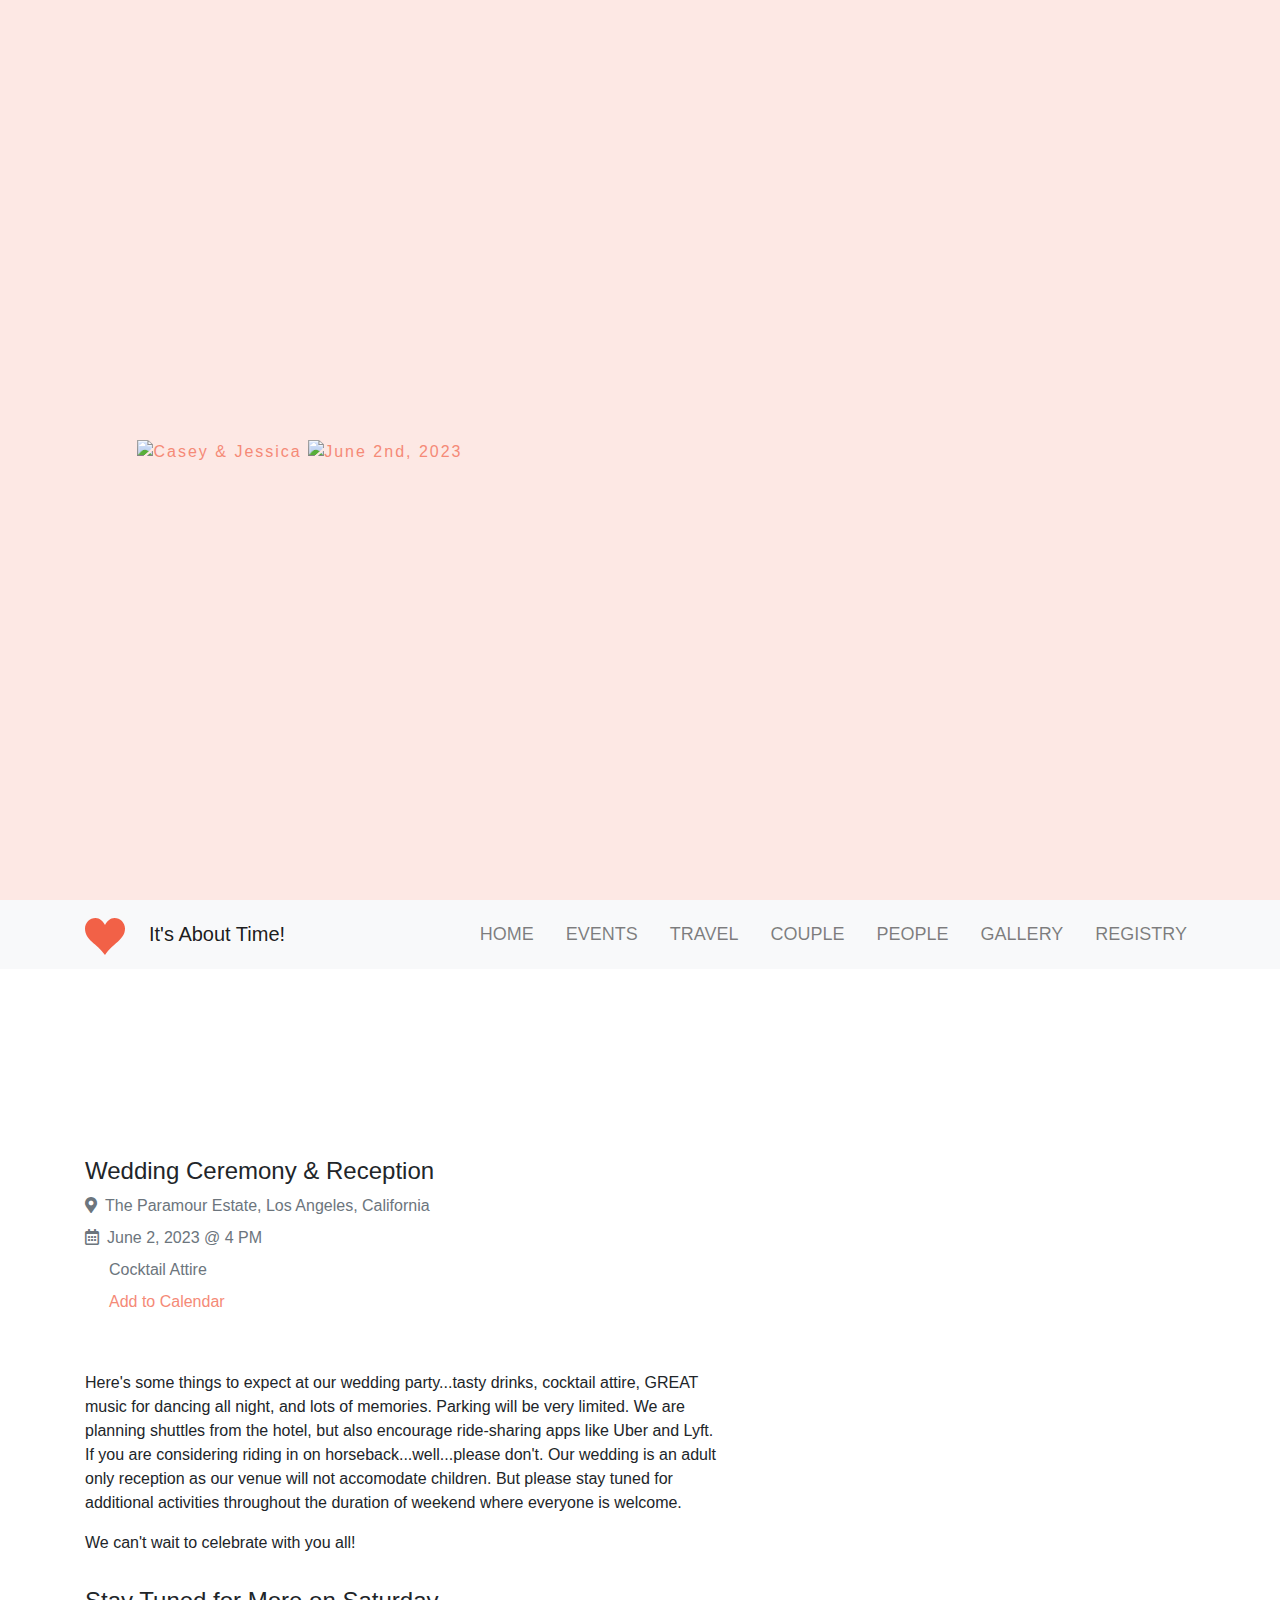
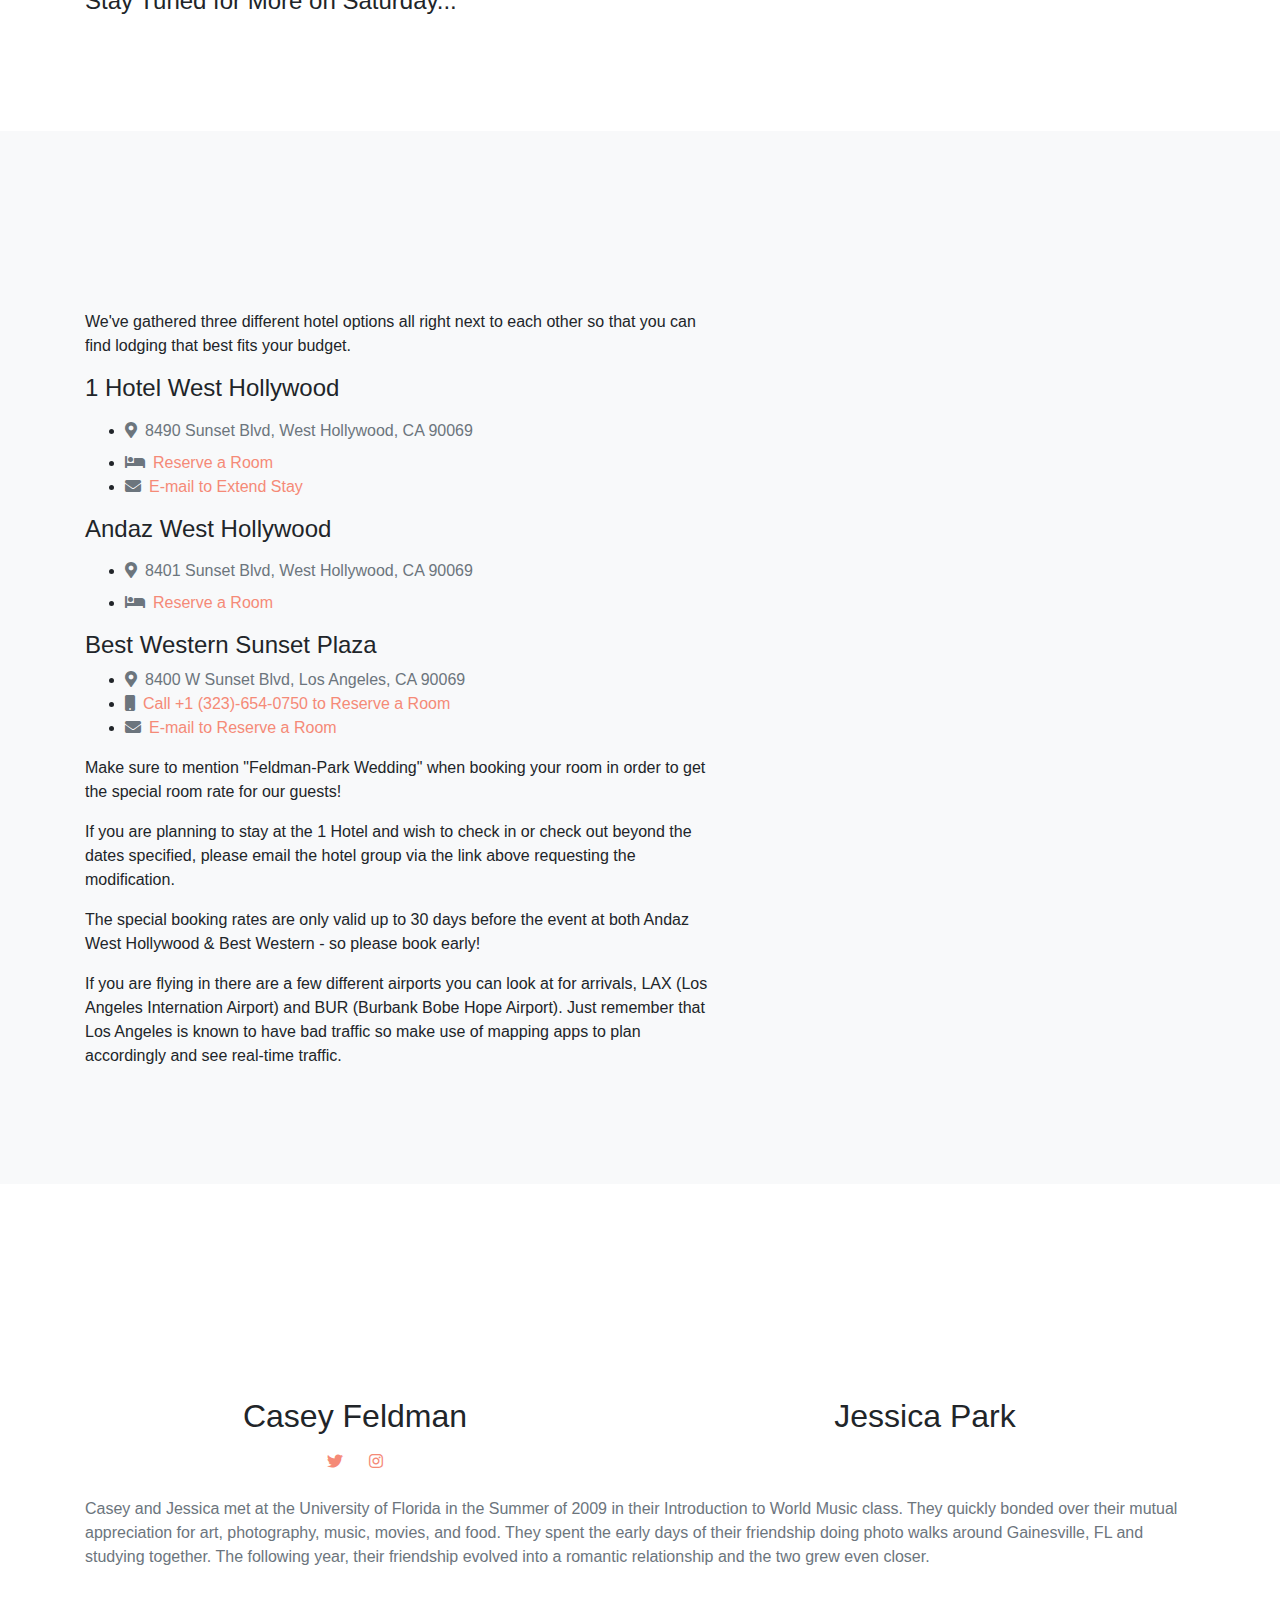
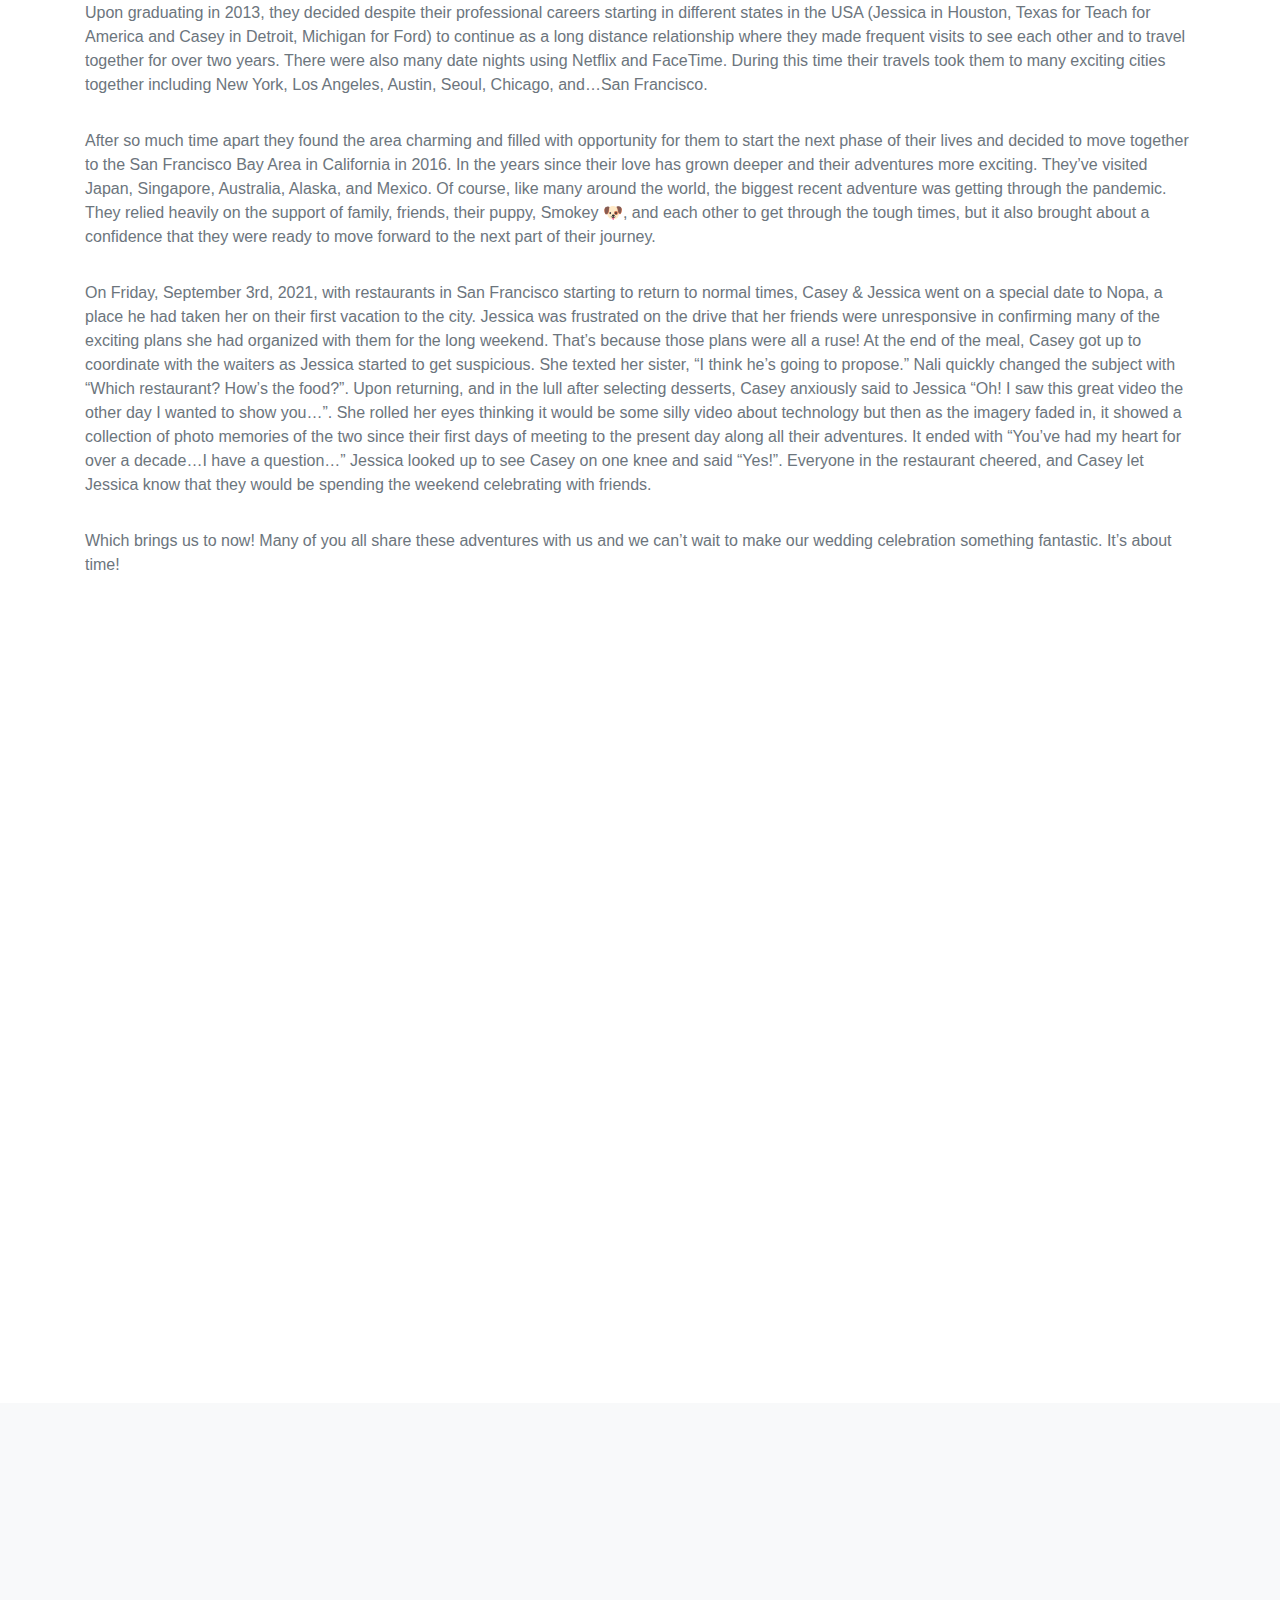
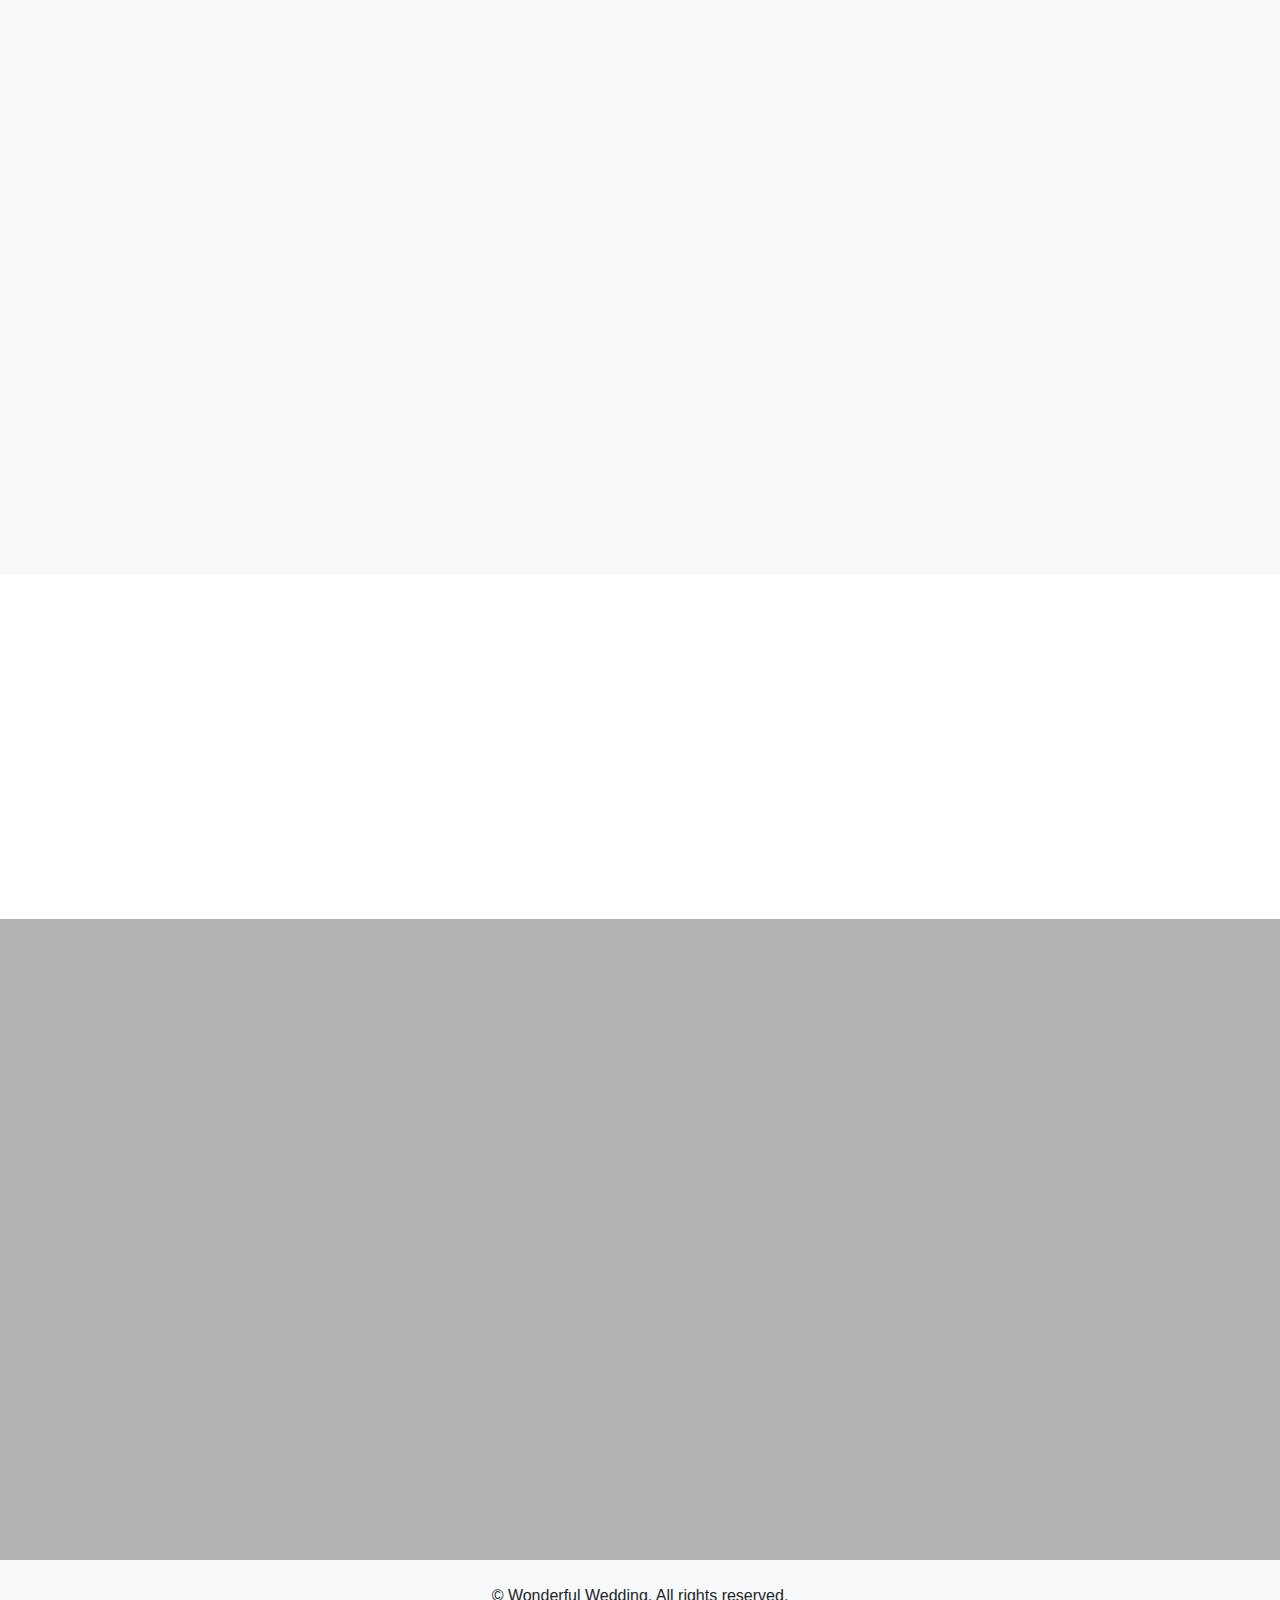
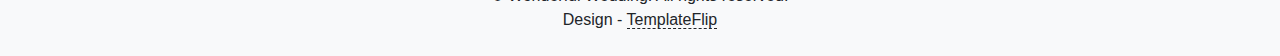
==== commit a80c42f6: "Small text changes per Junghe" ====
--- a/fuego/index.html
+++ b/fuego/index.html
@@ -364,8 +364,8 @@
 				</div>
 			</div>
 			<div class="row">
-			<div class="col text-center">
-					<button class="btn btn-primary btn-submit" type="submit">Send Response 확인</button>
+  			<div class="col text-center">
+					<button id="submit-btn" class="btn btn-primary btn-submit" type="submit">Send Response<br />확인</button>
 				</div>
 			</div>
 		</form>
@@ -392,6 +392,15 @@
             //optional validation code here
             
         e.preventDefault();
+			  
+        var textArray = [
+					'Grab your dancing shoes...',
+					'Smokey is reviewing your response...'
+				];
+				var randomNumber = Math.floor(Math.random()*textArray.length);
+        
+        $("#submit-btn").text(textArray[randomNumber]);
+        $('#submit-btn').attr('disabled', true);
 
         $.ajax({
             url: "https://script.google.com/macros/s/AKfycbzV0HVoywcKQeGUjlx6kSJY-7be0vr-EnStd5tXA5-o_BzwLK-LiZiSEPAsUGLdKqljTg/exec",
@@ -401,10 +410,11 @@
             success: function (response) {
                 console.log("response!");
                 console.log($("#wedding-form").serialize());
-
+                $("#submit-btn").text('Submitted!');
+                
                 if (response.result == "success") {
                     $('#wedding-form')[0].reset();
-                    alert('Thank you for letting us know!');
+                    alert('Thank you for letting us know! 답변 주셔서 감사합니다');
                     return true;
                 } else {
                     console.log("something weird in response");
@@ -413,6 +423,8 @@
                 }
             },
             error: function (error) {
+                $("#submit-btn").text('Send Response<br />확인');
+                $('#submit-btn').attr('disabled', false);
                 console.log("error in response");
                 alert("Something went wrong with the form. Please message Casey or Jessica the details or try again later.");
             }
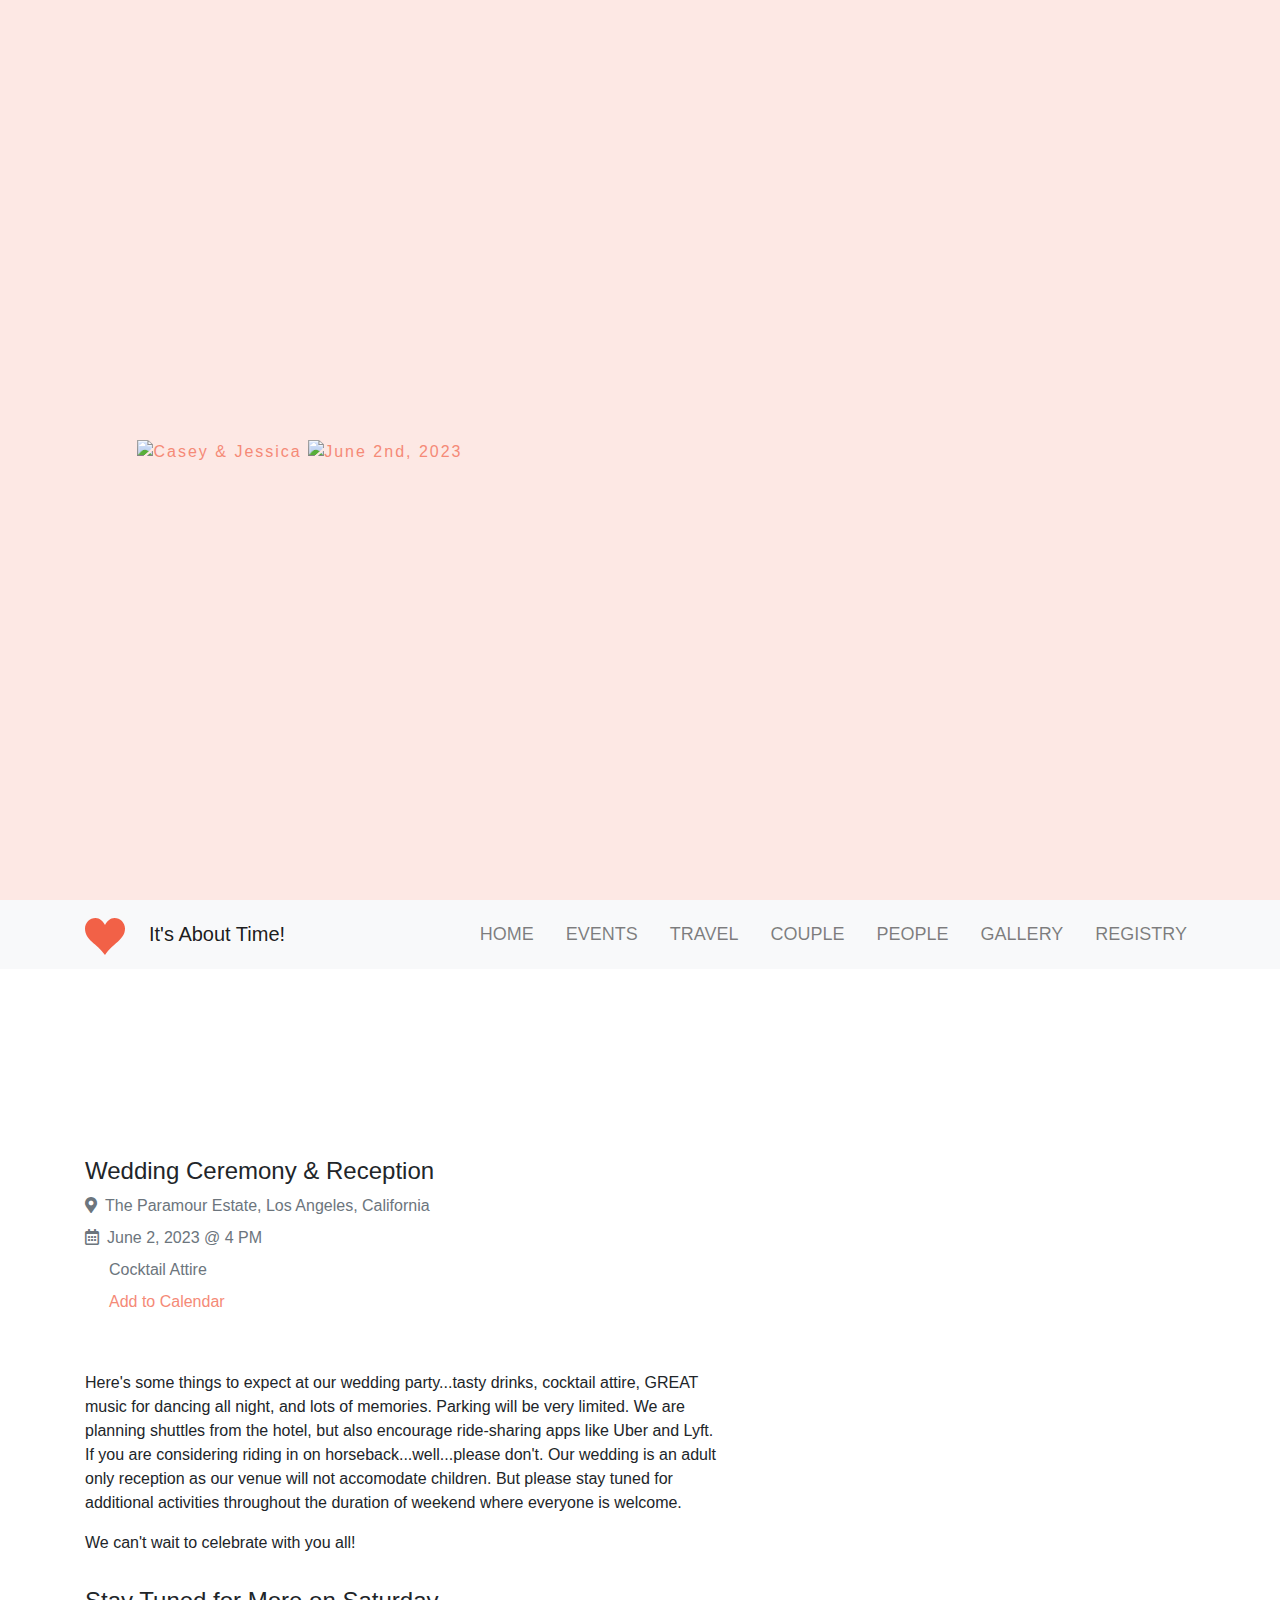
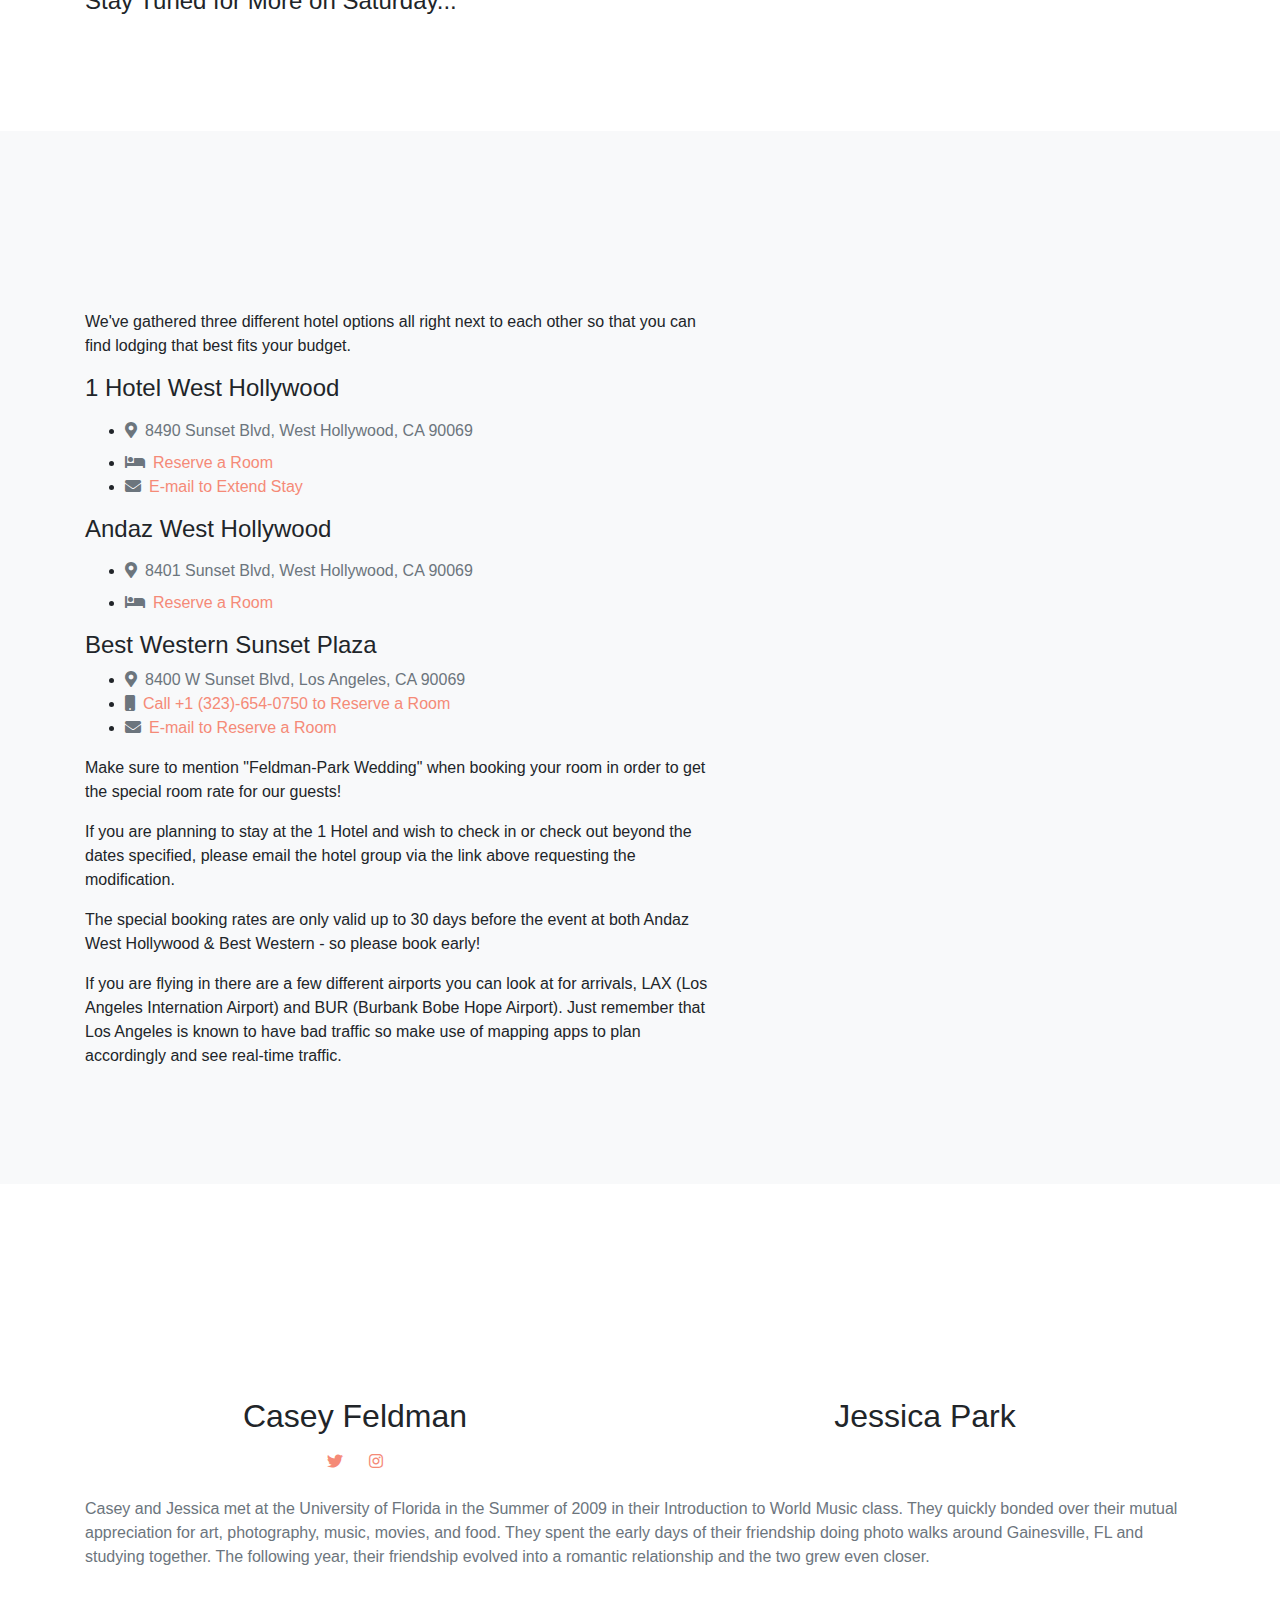
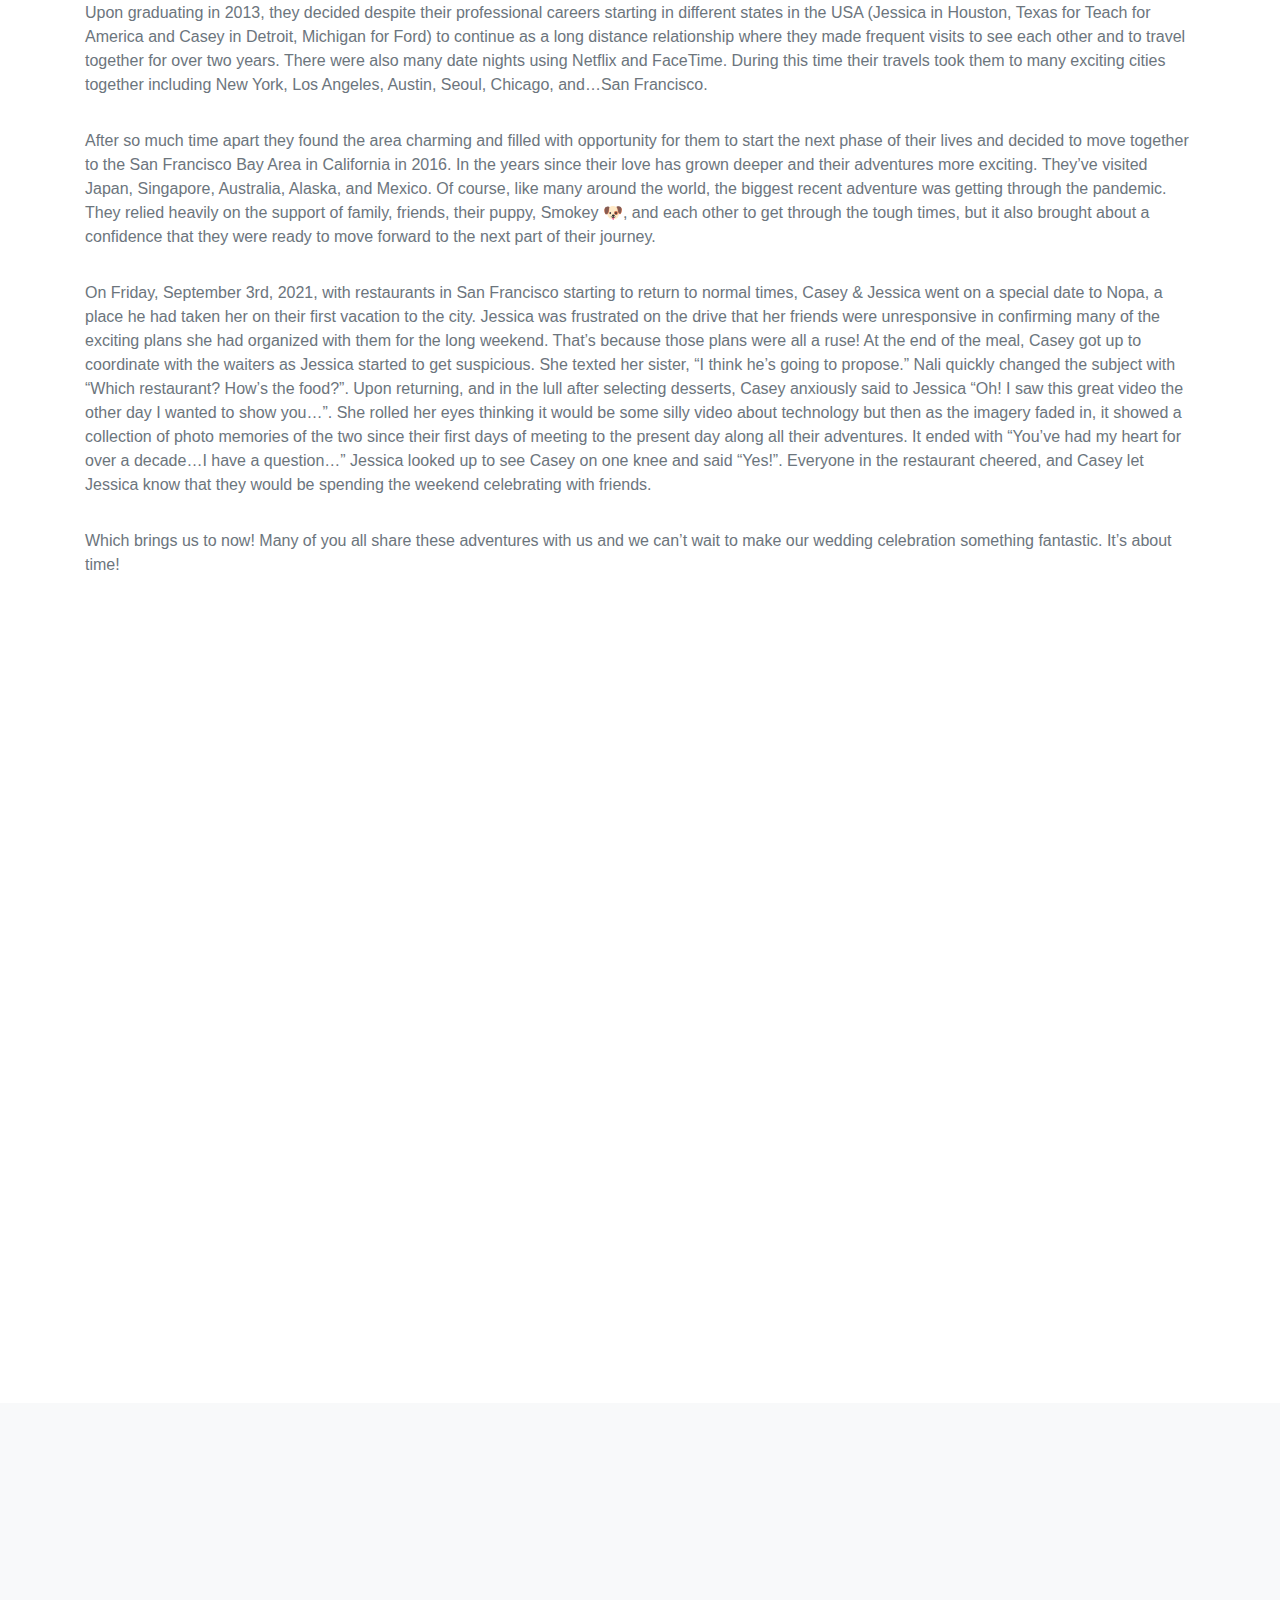
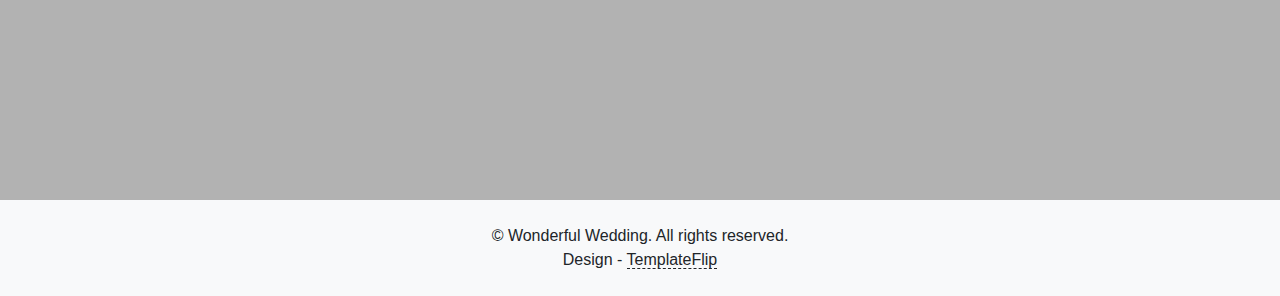
==== commit 64d79093: "Additional questions added to form" ====
--- a/fuego/index.html
+++ b/fuego/index.html
@@ -358,11 +358,47 @@
 			<div class="row">
 				<div class="col pb-3">
 					<div class="form-group">
+						<label for="attendance-input">Will You Be Attending The Wedding? | ?</label>
+						  <select name="attendance" id="attendance-input" required="required">
+							<option disabled value="skipped" selected hidden></option>
+							<option value="yes">Yes, See You There!</option>
+							<option value="no">No, But Sending Love!</option>
+						  </select>
+					</div>
+				</div>
+			</div>
+			<div class="row">
+				<div class="col pb-3">
+					<div class="form-group">
+						<label for="transportation-input">If You Are Staying At One Of Our Hotels, Do You Plan To Use The Shuttle Service Between Hotel And The Wedding?  | ?</label>
+						  <select name="transportation" id="transportation-input" required="required">
+							<option disabled value="skipped" selected hidden></option>
+							<option value="yes">Yes</option>
+							<option value="no">No</option>
+						  </select>
+					</div>
+				</div>
+			</div>	
+			<div class="row">
+				<div class="col pb-3">
+					<div class="form-group">
 						<label for="food-input">Food Allergies (optional) | 음식 알레르기가 있습니까?</label>
 						<input class="form-control" id="food-input" type="text" name="food">
 					</div>
 				</div>
-			</div>
+			</div>			
+			<div class="row">
+				<div class="col pb-3">
+					<div class="form-group">
+						<label for="saturday-input">Will You Be Attending Saturday Night's Picnic In The Park? (optional) | ?</label>
+						  <select name="saturday" id="saturday-input">
+							<option disabled value="skipped" selected hidden></option>
+							<option value="yes">Yes</option>
+							<option value="no">No</option>
+						  </select>
+					</div>
+				</div>
+			</div>			
 			<div class="row">
   			<div class="col text-center">
 					<button id="submit-btn" class="btn btn-primary btn-submit" type="submit">Send Response<br />확인</button>
@@ -389,15 +425,15 @@
     <script src="scripts/main.js?ver=1.1.0"></script>
     <script type="text/javascript">
         $('#wedding-form').on('submit', function (e) {
-            //optional validation code here
-            
+        //optional validation code here
         e.preventDefault();
 			  
-        var textArray = [
-					'Grab your dancing shoes...',
-					'Smokey is reviewing your response...'
+        var textArray = ['💃🕺 Get on your dancing shoes...',
+                         '🐶 Smokey is reviewing your response...',
+                         '🥂 Pouring the champagne...',
+                         '🪩 Preparing the dancefloor...',
 				];
-				var randomNumber = Math.floor(Math.random()*textArray.length);
+        var randomNumber = Math.floor(Math.random()*textArray.length);
         
         $("#submit-btn").text(textArray[randomNumber]);
         $('#submit-btn').attr('disabled', true);
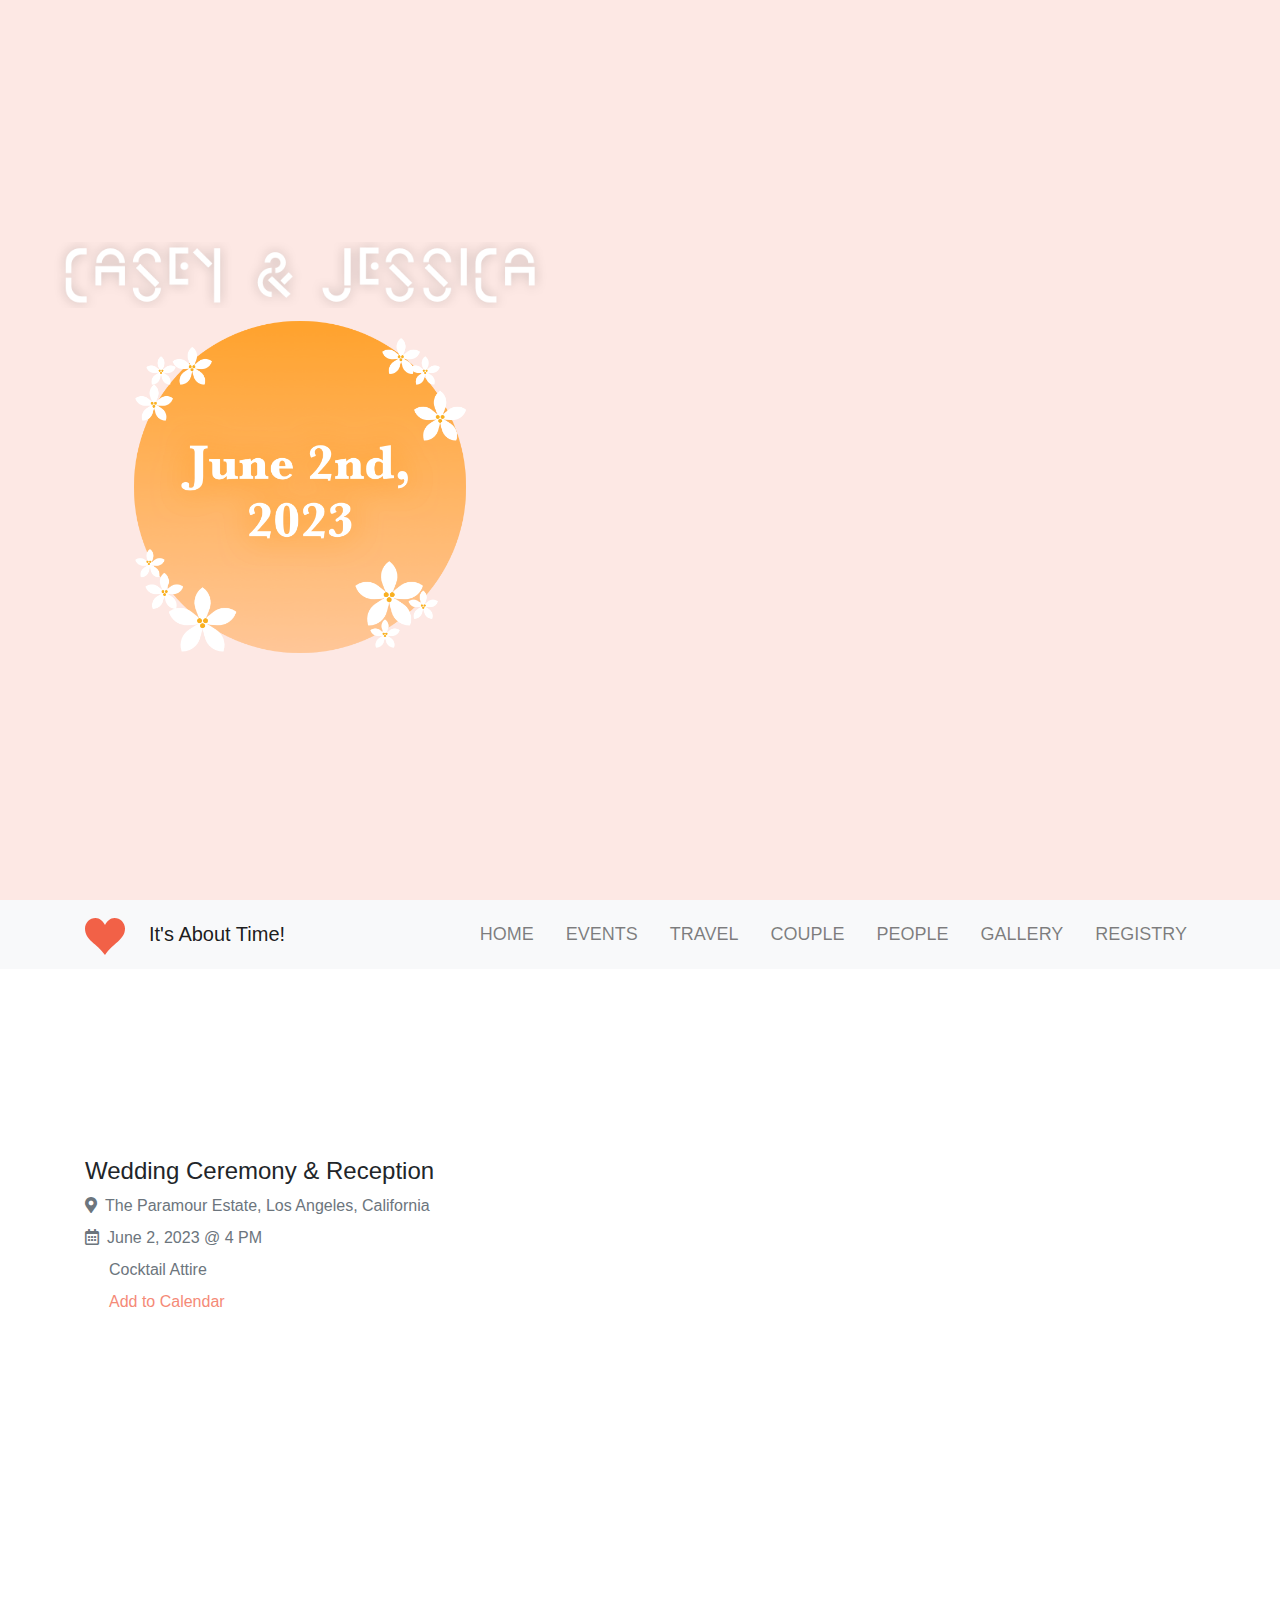
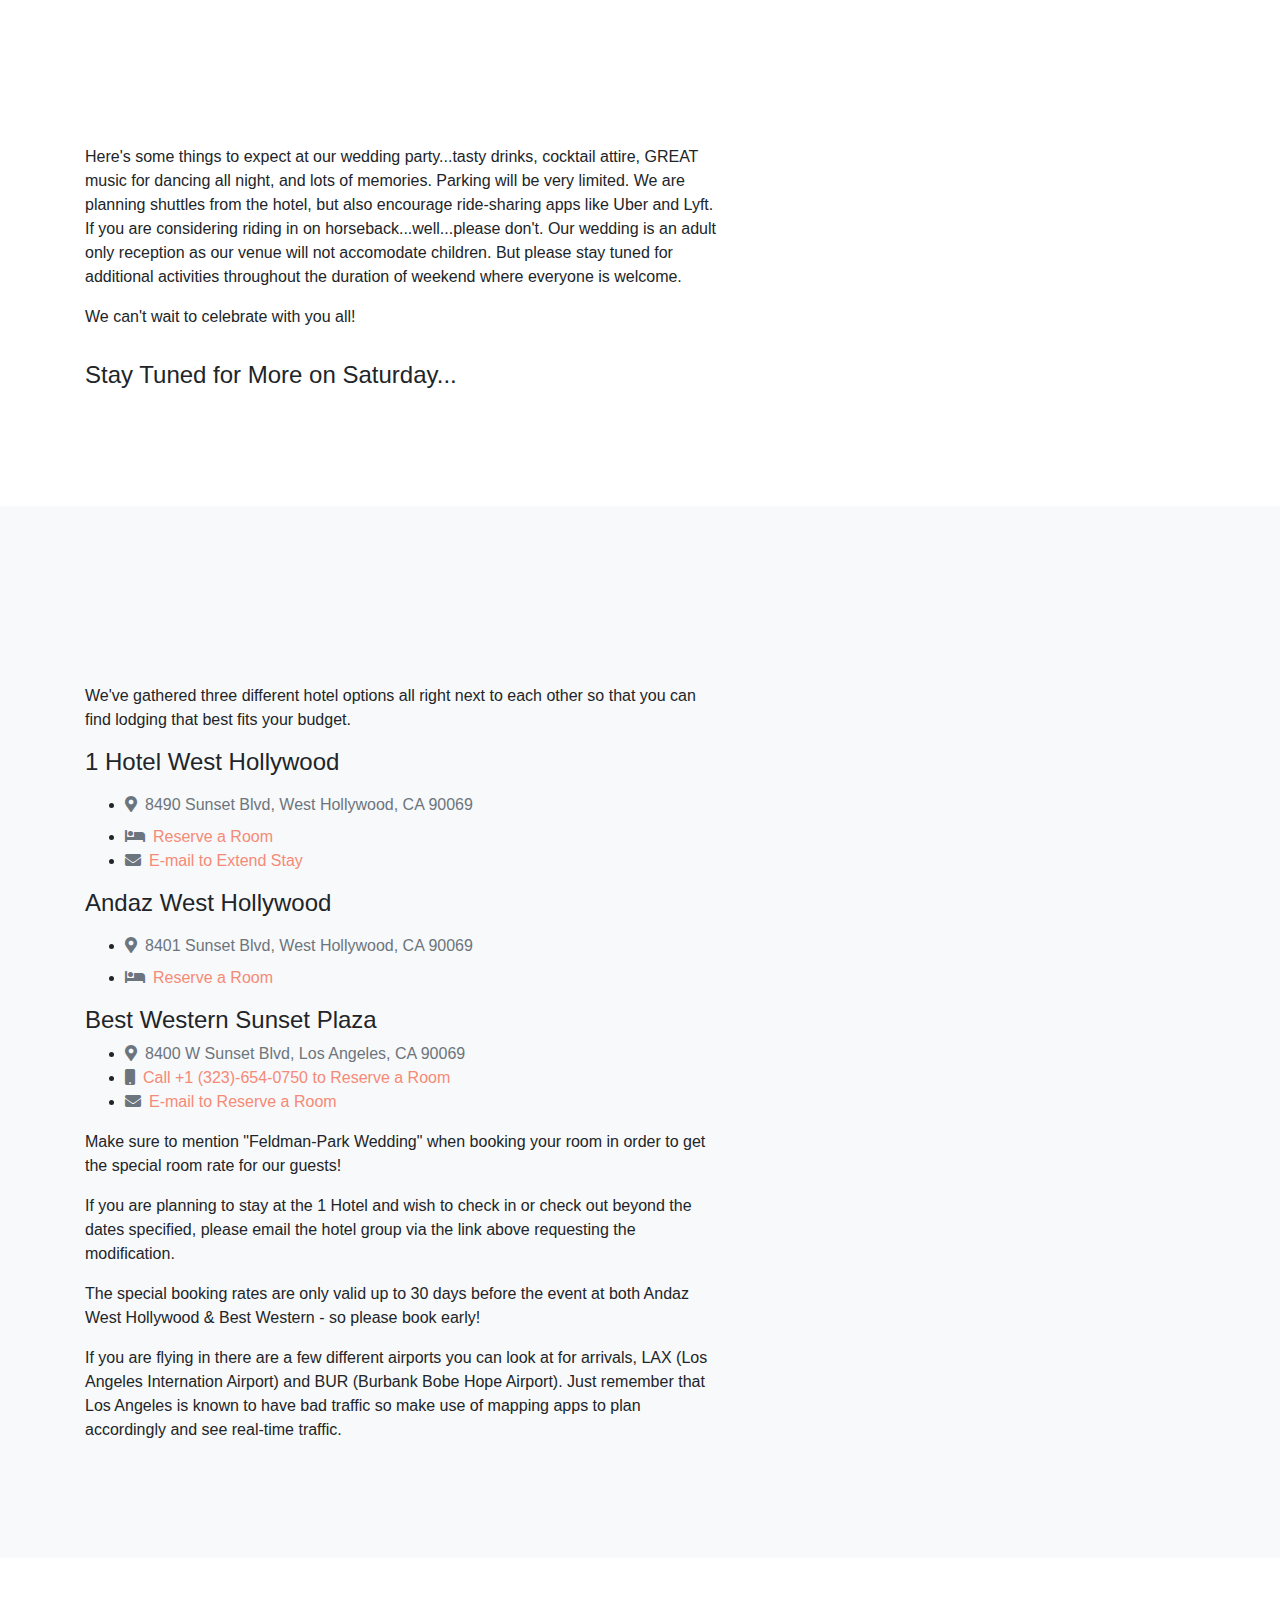
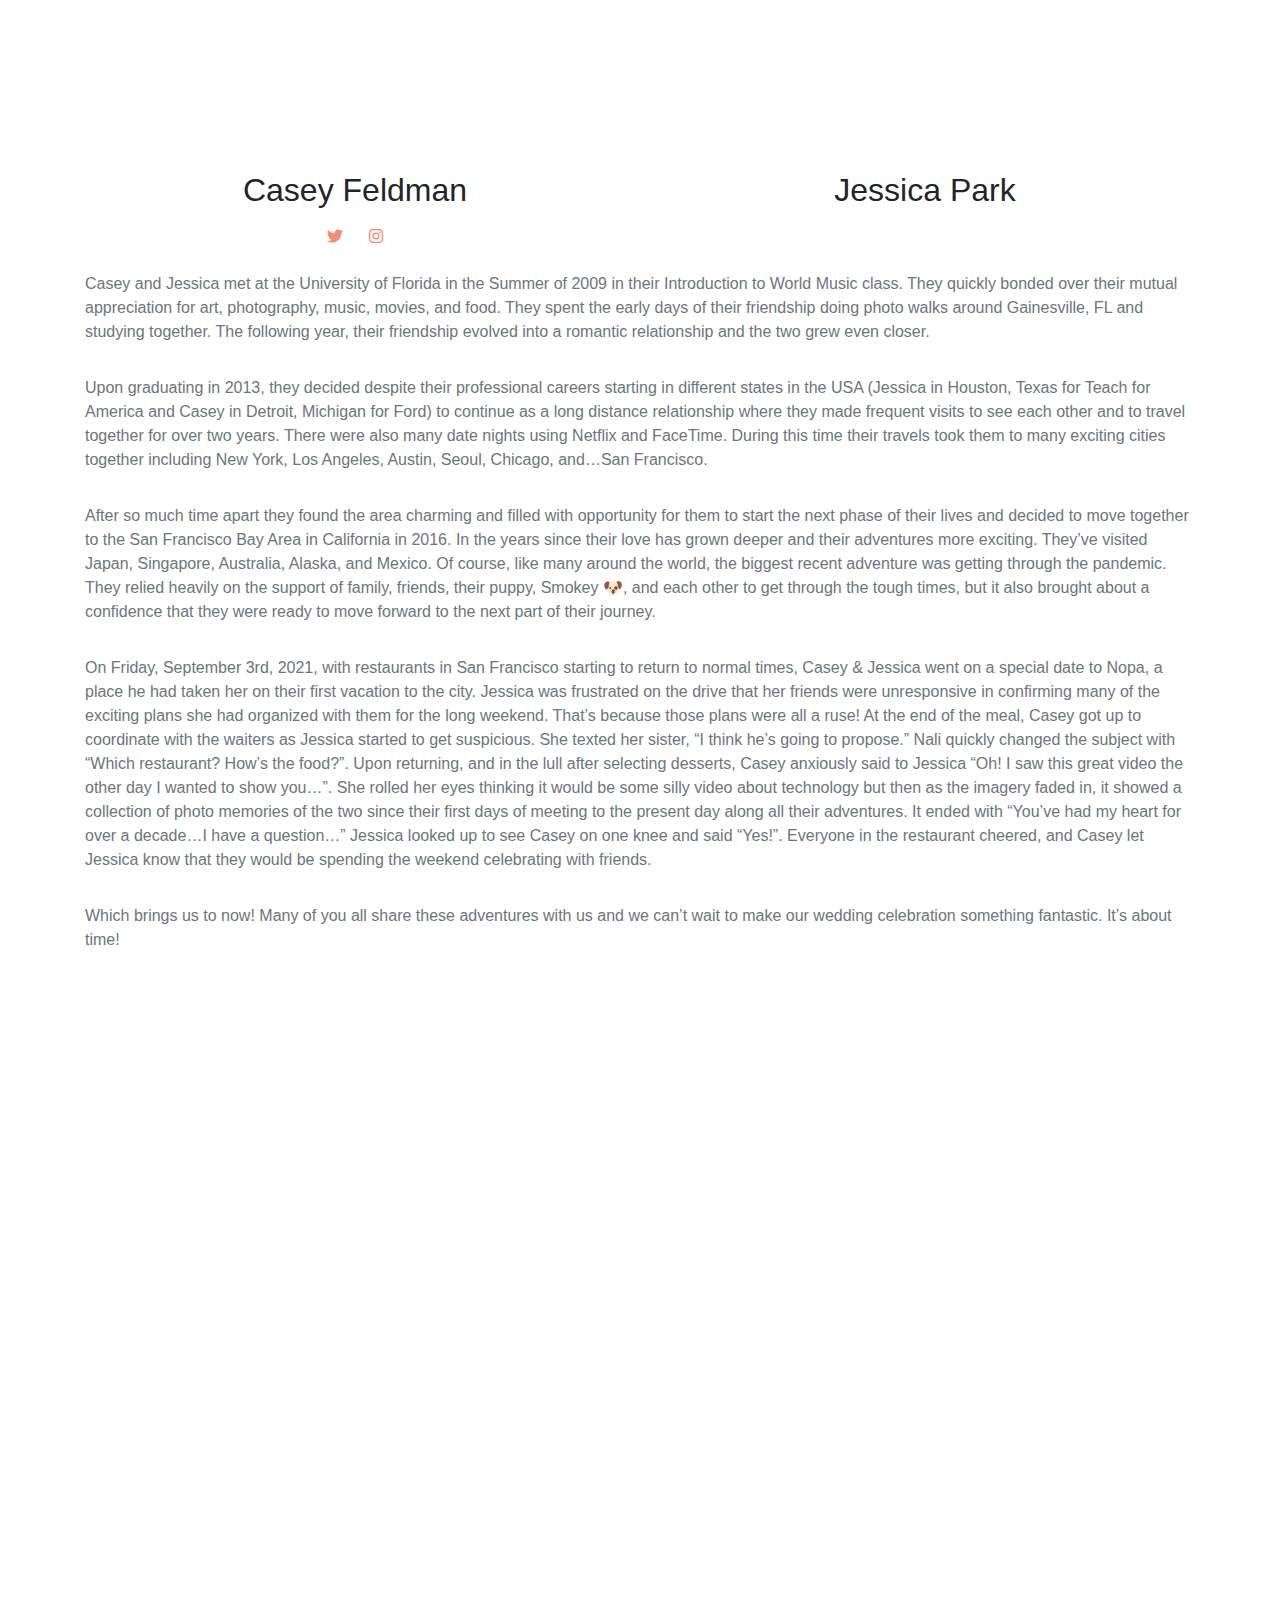
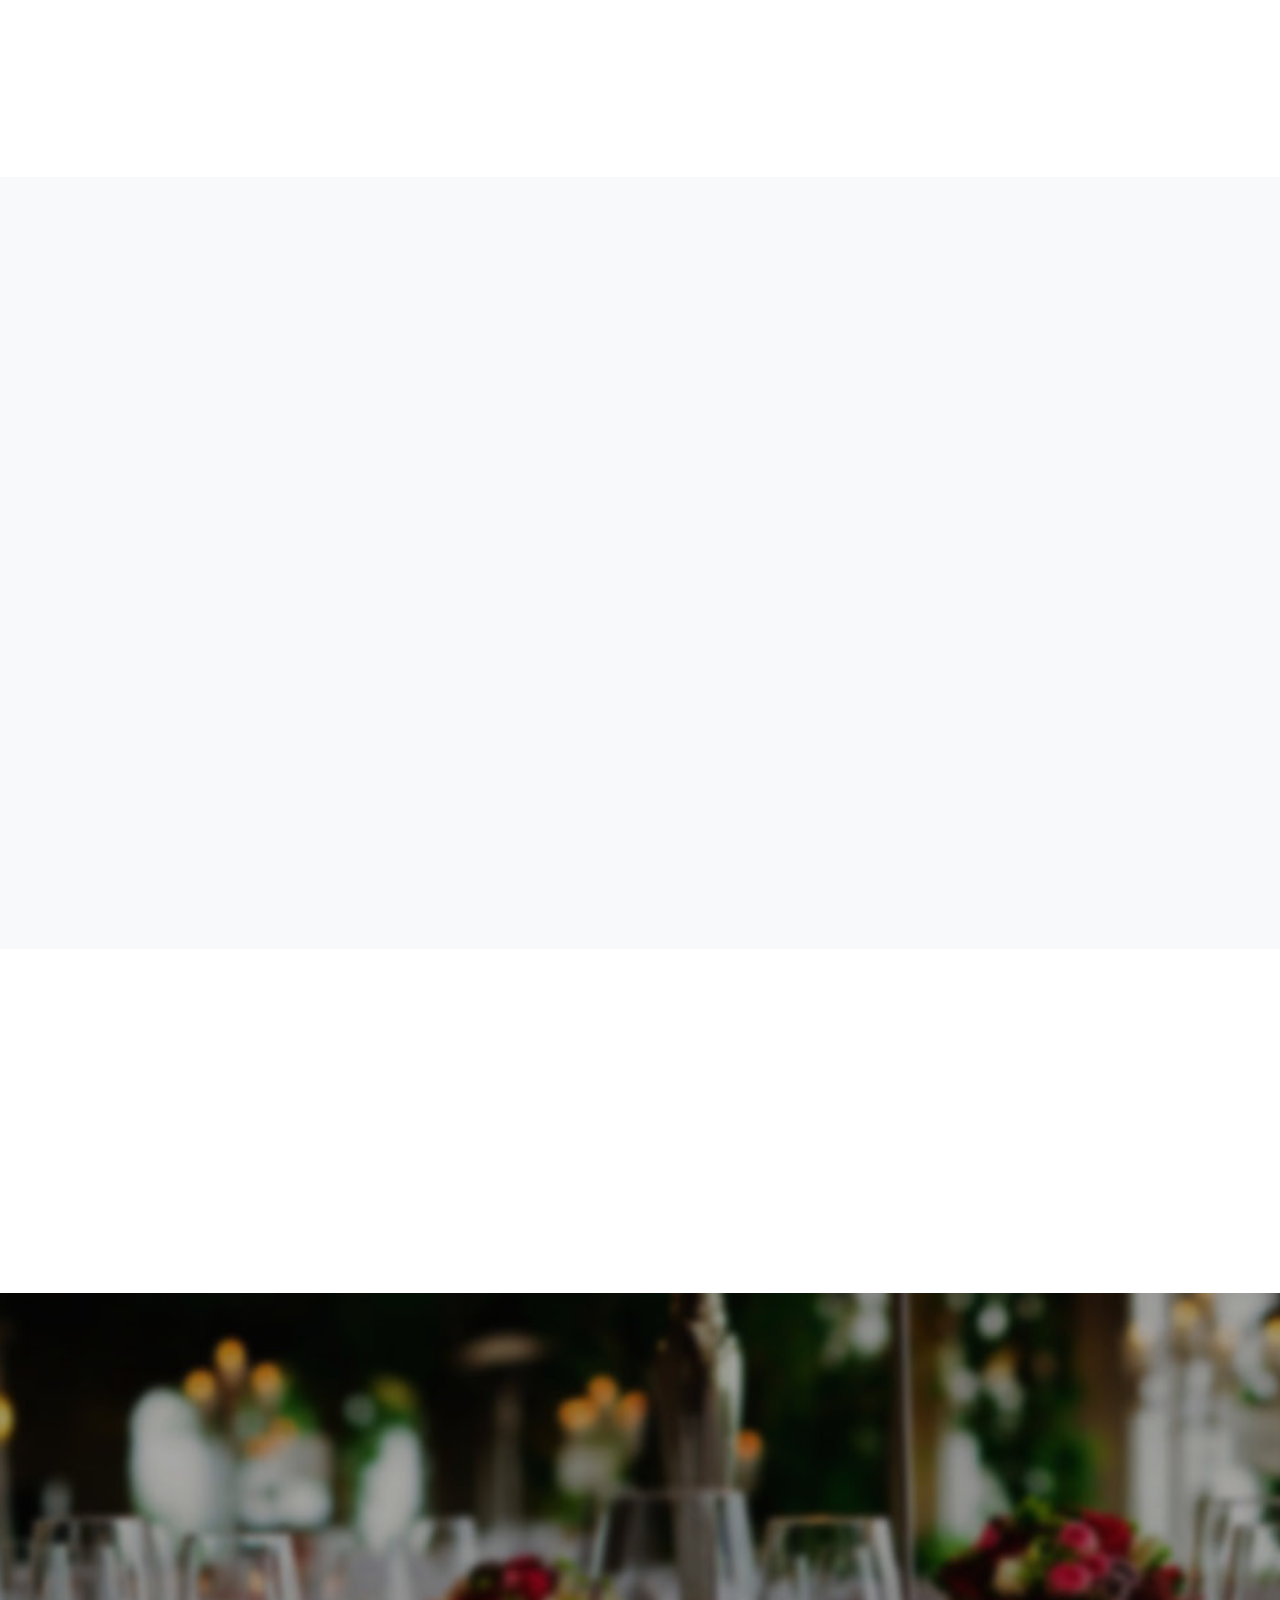
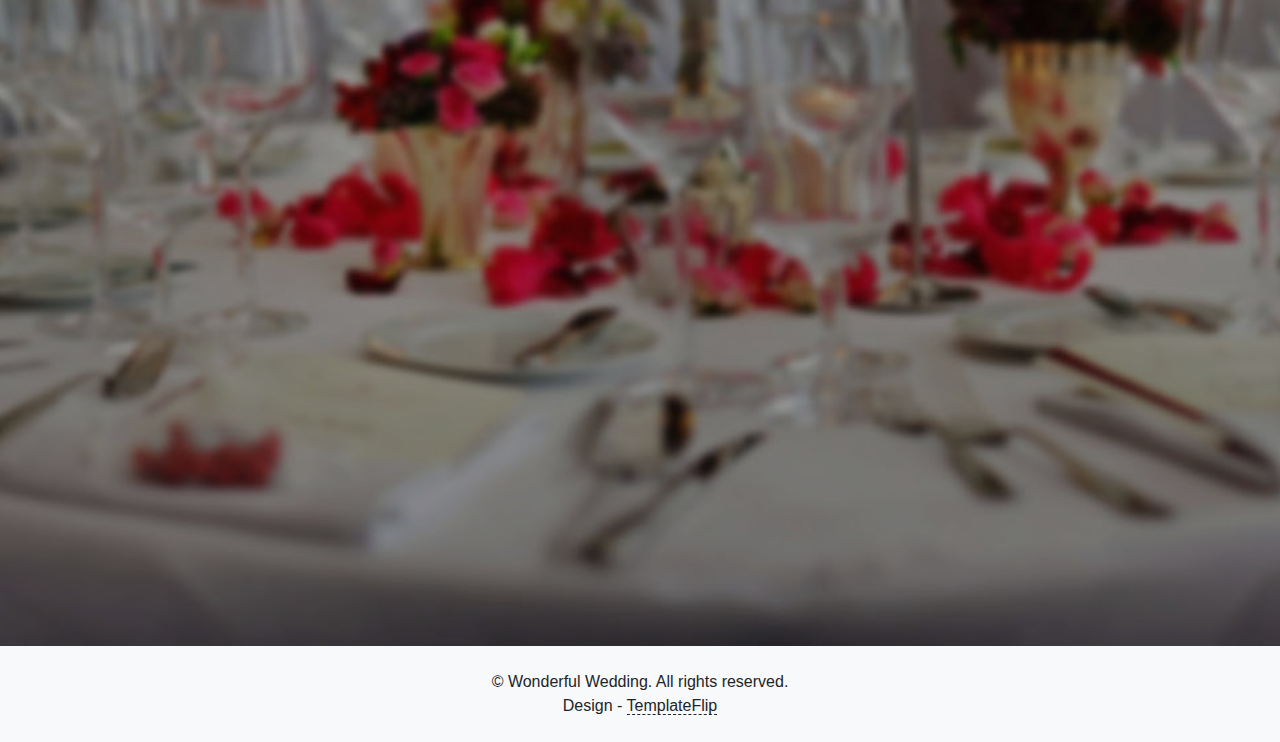
==== commit 7ee68b74: "Some images and Update RSVP for with Korean" ====
--- a/fuego/index.html
+++ b/fuego/index.html
@@ -336,7 +336,7 @@
       <h3 class="h2 ww-title pb-3" data-aos="zoom-in-down" data-aos-duration="1050">참석할 것인가요?</h3>
     </div>
     <div class="row ww-rsvp-form">
-      <div class="col-md-10">
+      <div class="col-md-9">
         <div class="card-body">
 		<form id="wedding-form">
 			<div class="row">
@@ -358,11 +358,11 @@
 			<div class="row">
 				<div class="col pb-3">
 					<div class="form-group">
-						<label for="attendance-input">Will You Be Attending The Wedding? | ?</label>
+						<label for="attendance-input">Will You Be Attending The Wedding? | 결혼식에 참석할 것인가요?</label>
 						  <select name="attendance" id="attendance-input" required="required">
 							<option disabled value="skipped" selected hidden></option>
-							<option value="yes">Yes, See You There!</option>
-							<option value="no">No, But Sending Love!</option>
+							<option value="yes">Yes, See You There! | 네</option>
+							<option value="no">No, But Sending Love! | 아니요</option>
 						  </select>
 					</div>
 				</div>
@@ -370,11 +370,11 @@
 			<div class="row">
 				<div class="col pb-3">
 					<div class="form-group">
-						<label for="transportation-input">If You Are Staying At One Of Our Hotels, Do You Plan To Use The Shuttle Service Between Hotel And The Wedding?  | ?</label>
+						<label for="transportation-input">If You Are Staying At One Of Our Hotels, Do You Plan To Use The Shuttle Service Between Hotel And The Wedding? | 호텔에서 결혼식장까지 셔틀버스가 필요합니까?</label>
 						  <select name="transportation" id="transportation-input" required="required">
 							<option disabled value="skipped" selected hidden></option>
-							<option value="yes">Yes</option>
-							<option value="no">No</option>
+							<option value="yes">Yes | 네</option>
+							<option value="no">No | 아니요</option>
 						  </select>
 					</div>
 				</div>
@@ -390,20 +390,20 @@
 			<div class="row">
 				<div class="col pb-3">
 					<div class="form-group">
-						<label for="saturday-input">Will You Be Attending Saturday Night's Picnic In The Park? (optional) | ?</label>
+						<label for="saturday-input">Will You Be Attending Saturday Night's Picnic In The Park? (optional) | 토요일 행사에 참석할 예정입니까?</label>
 						  <select name="saturday" id="saturday-input">
 							<option disabled value="skipped" selected hidden></option>
-							<option value="yes">Yes</option>
-							<option value="no">No</option>
+							<option value="yes">Yes | 네</option>
+							<option value="no">No | 아니요</option>
 						  </select>
 					</div>
 				</div>
 			</div>			
 			<div class="row">
-  			<div class="col text-center">
+                <div class="col text-center">
 					<button id="submit-btn" class="btn btn-primary btn-submit" type="submit">Send Response<br />확인</button>
 				</div>
-			</div>
+            </div>
 		</form>
         </div>
       </div>
